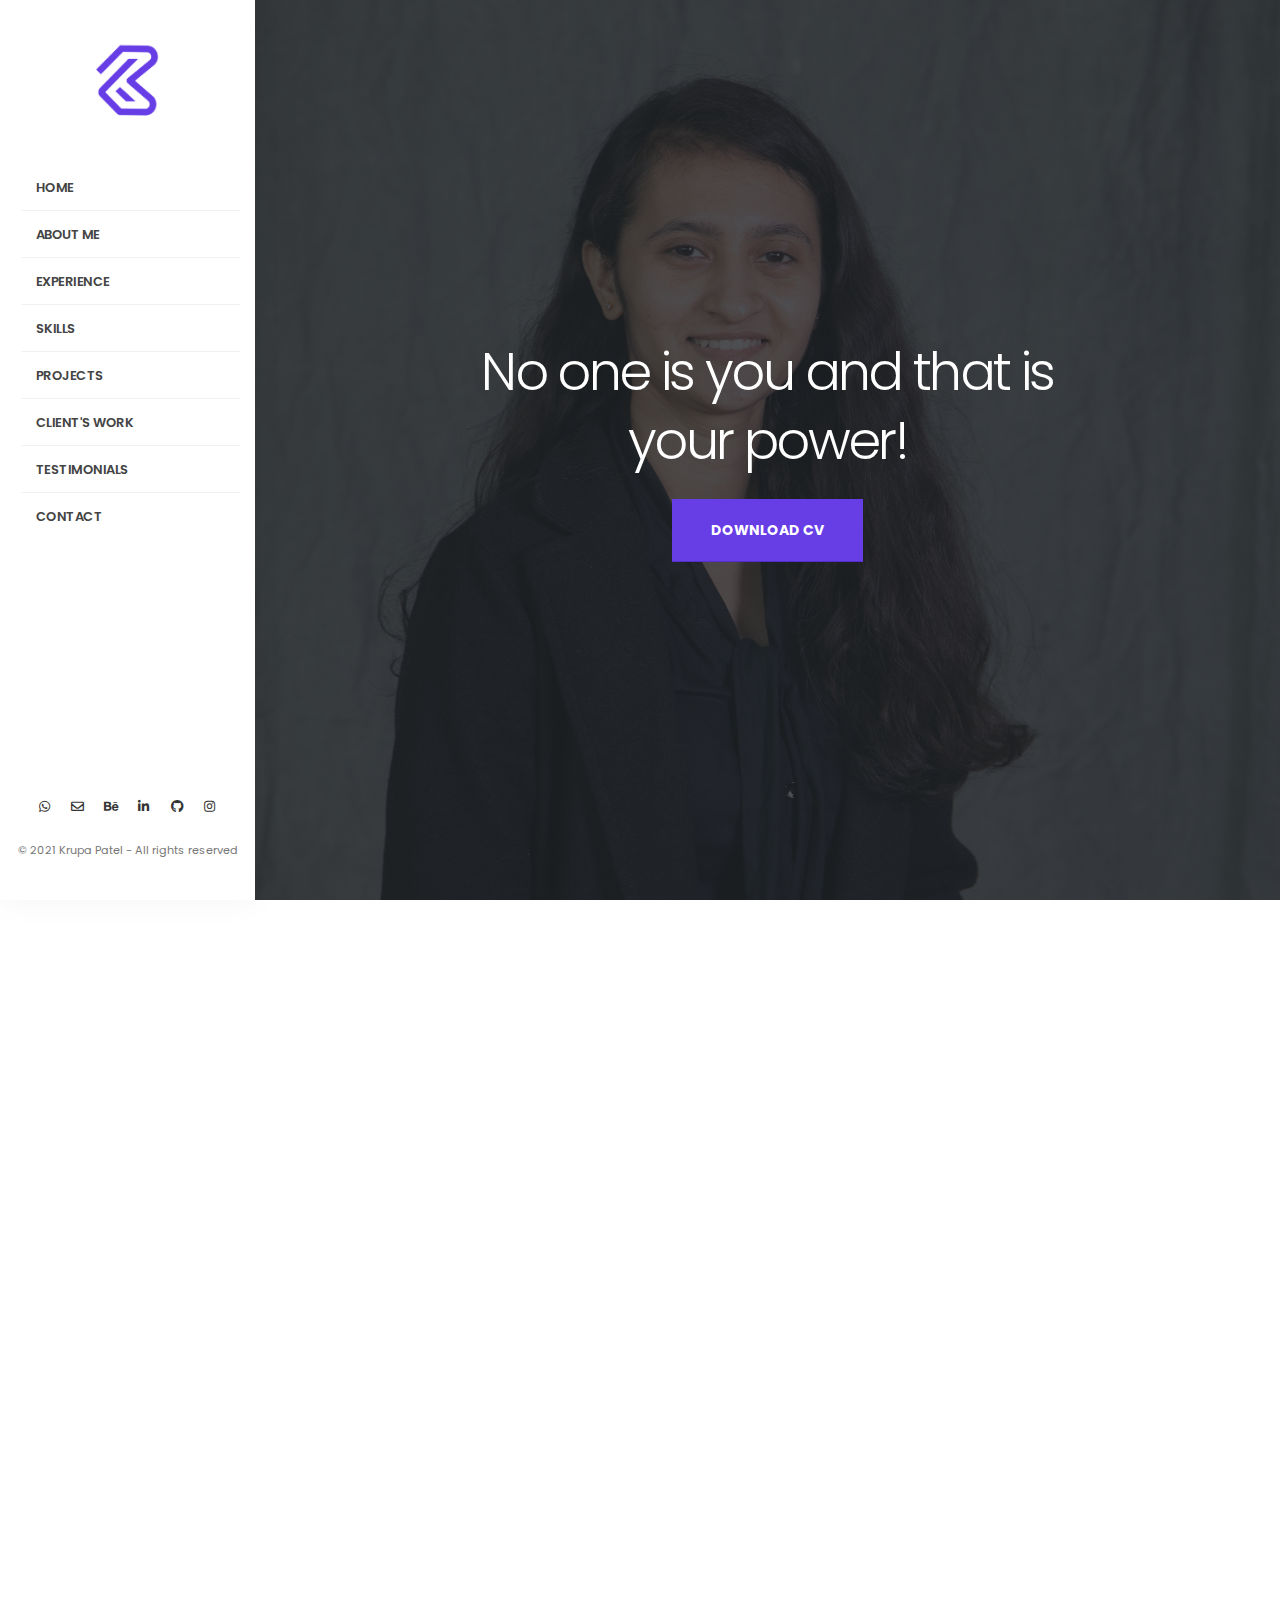
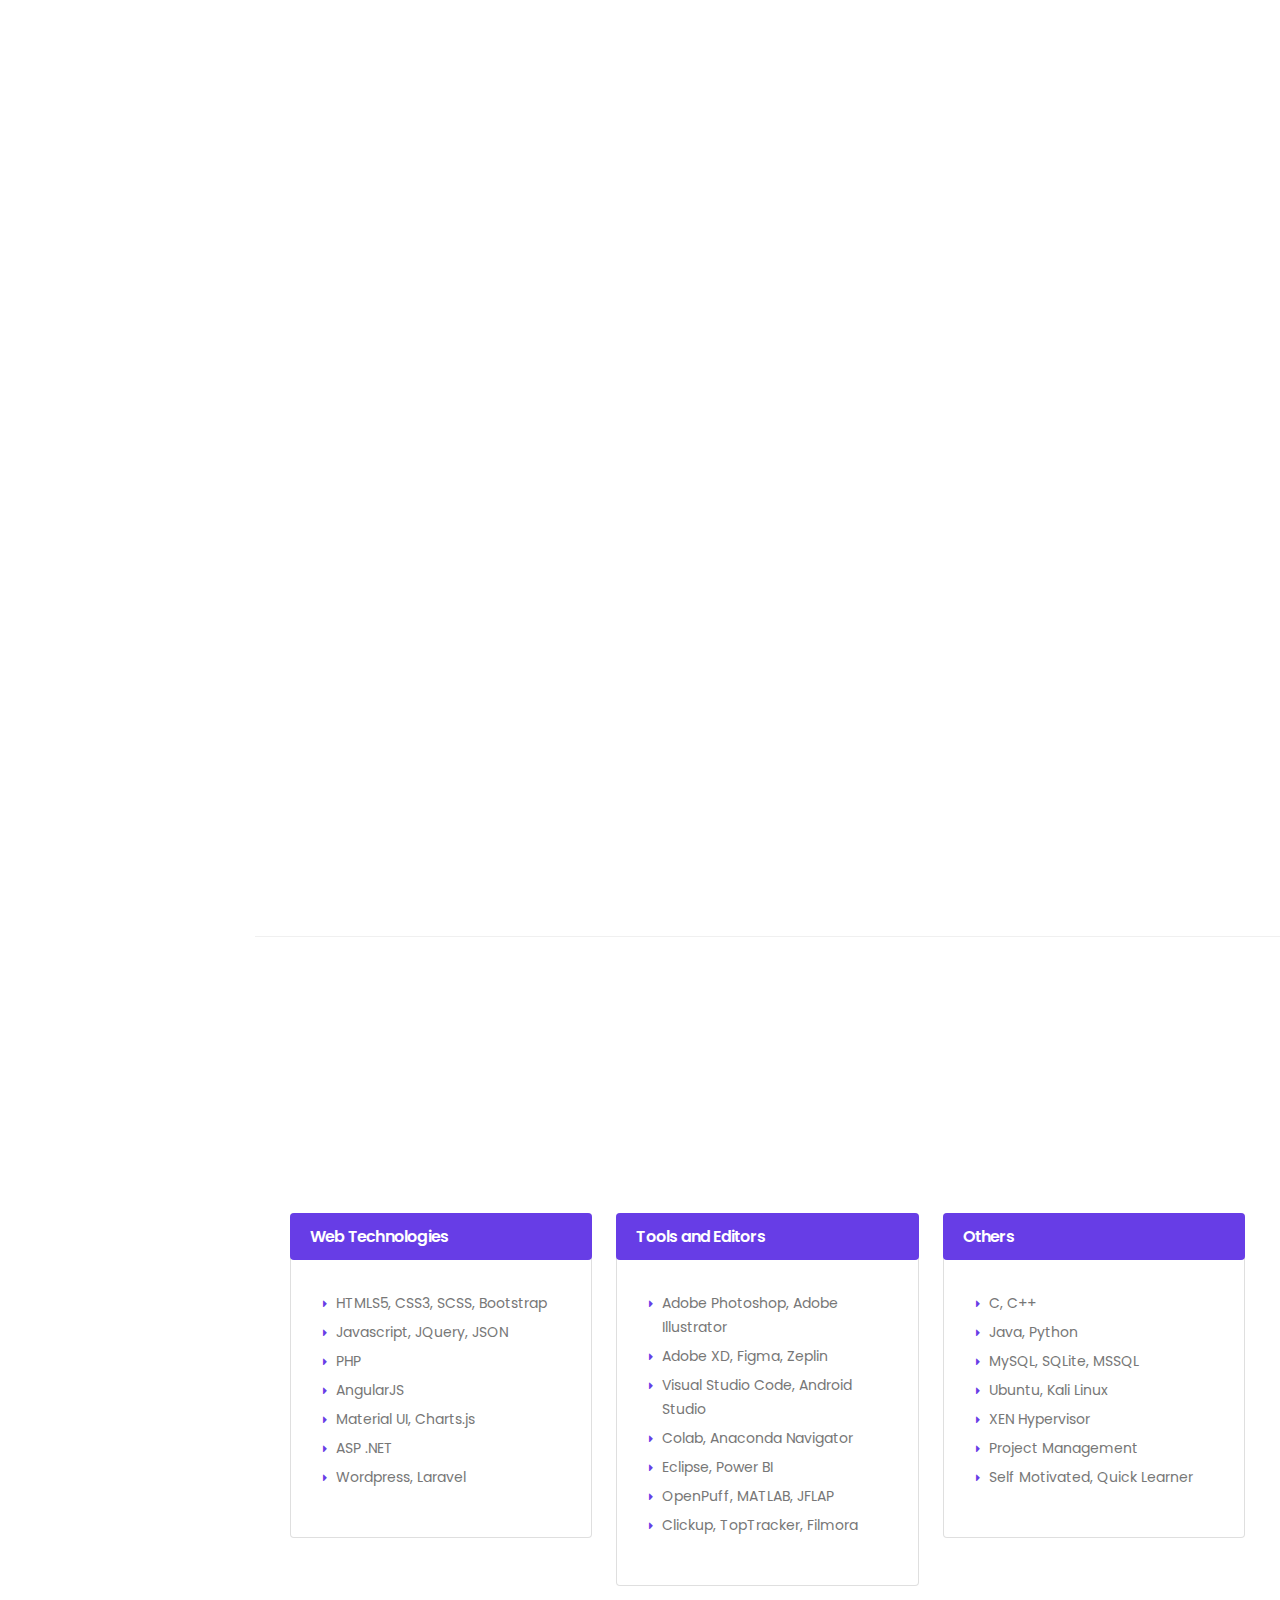
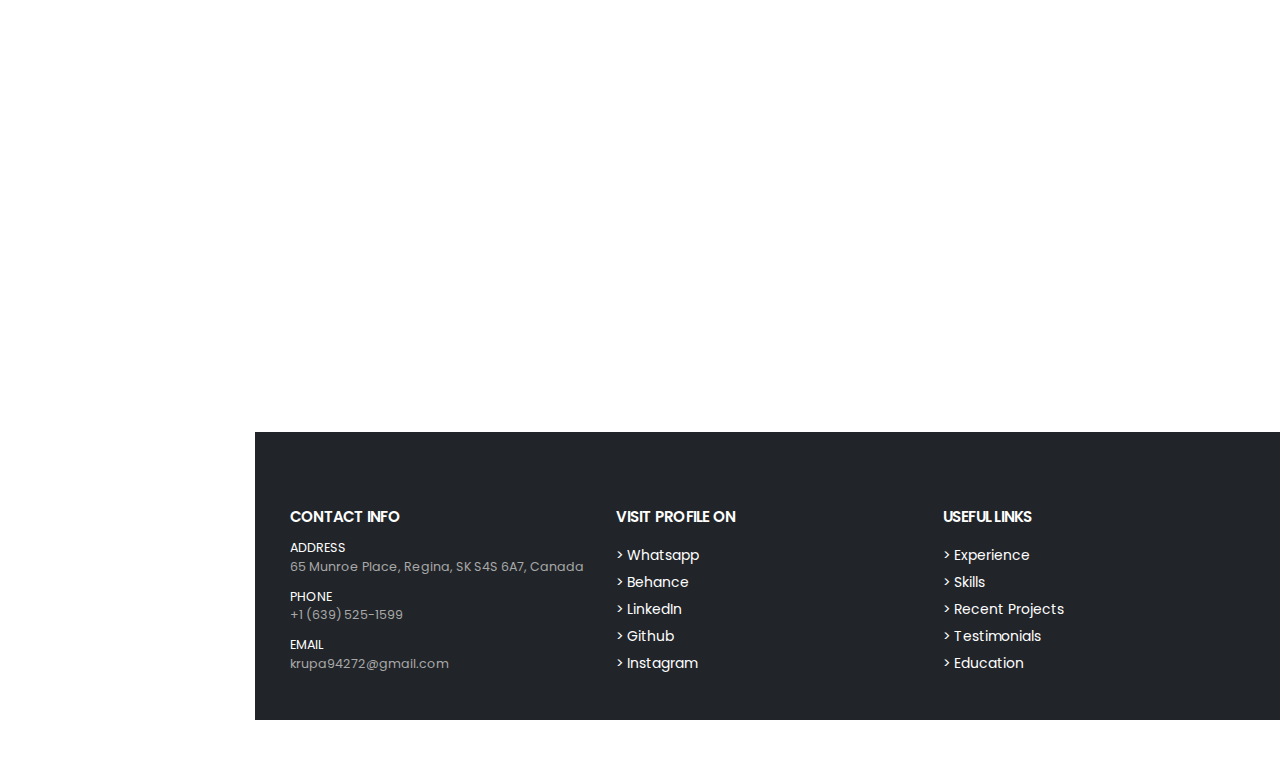
==== index.html @ 87f5aeab "Added files" ====
<!DOCTYPE html>
<html class="side-header side-header-disable-offcanvas" data-style-switcher-options="{'changeLogo': false, 'colorPrimary': '#62AC6E', 'colorSecondary': '#e36159', 'colorTertiary': '#2baab1', 'colorQuaternary': '#383f48'}">
	
<!-- Mirrored from www.okler.net/previews/porto/9.3.0/index-corporate-12.html by HTTrack Website Copier/3.x [XR&CO'2014], Sat, 25 Dec 2021 21:06:50 GMT -->
<head>
		
		<!-- Basic -->
		<meta charset="utf-8">
		<meta http-equiv="X-UA-Compatible" content="IE=edge">	

		<title>Krupa Patel</title>	

		<meta name="keywords" content="Krupa Patel" />
		<meta name="description" content="Krupa Patel's personal portfolio">
		<meta name="author" content="Krupa Patel">

		<!-- Favicon -->
		<link rel="shortcut icon" href="img/Logo.png" type="image/x-icon" />
		<link rel="apple-touch-icon" href="img/Logo.png">

		<!-- Mobile Metas -->
		<meta name="viewport" content="width=device-width, initial-scale=1, minimum-scale=1.0, shrink-to-fit=no">

		<!-- Web Fonts  -->		<link id="googleFonts" href="https://fonts.googleapis.com/css?family=Poppins:300,400,500,600,700,800%7CShadows+Into+Light%7CPlayfair+Display:400&amp;display=swap" rel="stylesheet" type="text/css">
		<!-- Vendor CSS -->		<link rel="stylesheet" href="vendor/bootstrap/css/bootstrap.min.css">		<link rel="stylesheet" href="vendor/fontawesome-free/css/all.min.css">		<link rel="stylesheet" href="vendor/animate/animate.compat.css">		<link rel="stylesheet" href="vendor/simple-line-icons/css/simple-line-icons.min.css">		<link rel="stylesheet" href="vendor/owl.carousel/assets/owl.carousel.min.css">		<link rel="stylesheet" href="vendor/owl.carousel/assets/owl.theme.default.min.css">		<link rel="stylesheet" href="vendor/magnific-popup/magnific-popup.min.css">

		<!-- Theme CSS -->
		<link rel="stylesheet" href="css/theme.css">
		<link rel="stylesheet" href="css/theme-elements.css">
		<link rel="stylesheet" href="css/theme-blog.css">
		<link rel="stylesheet" href="css/theme-shop.css">

		<!-- Skin CSS -->		<link id="skinCSS" rel="stylesheet" href="css/skins/skin-corporate-12.css">

		<!-- Theme Custom CSS -->
		<link rel="stylesheet" href="css/custom.css">

		<!-- Global site tag (gtag.js) - Google Analytics -->
		<script async src="https://www.googletagmanager.com/gtag/js?id=G-SEP1T05Z5V"></script>
		<script>
		  window.dataLayer = window.dataLayer || [];
		  function gtag(){dataLayer.push(arguments);}
		  gtag('js', new Date());

		  gtag('config', 'G-SEP1T05Z5V');
		</script>

	</head>
	<body data-plugin-page-transition>
		<div class="body">
			<header id="header" class="side-header d-flex">
				<div class="header-body">
					<div class="header-container container d-flex h-100">
						<div class="header-column flex-row flex-lg-column justify-content-center h-100">
							<div class="header-row flex-row justify-content-start justify-content-lg-center">
								<div class="header-logo">
									<a href="index.html">
										<img alt="Krupa Patel" width="100" height="auto" src="img/Logo.png">
									</a>
								</div>
							</div>
							<div class="header-row header-row-side-header flex-row h-100 pb-lg-5">
								<div class="side-header-scrollable scrollable colored-slider" data-plugin-scrollable>
									<div class="scrollable-content">
										<div class="header-nav header-nav-links header-nav-links-side-header header-nav-links-vertical header-nav-links-vertical-expand header-nav-click-to-open align-self-start">
											<div class="header-nav-main header-nav-main-square header-nav-main-dropdown-no-borders header-nav-main-effect-4 header-nav-main-sub-effect-1">
												<nav class="collapse">
													<ul class="nav nav-pills" id="mainNav">
														<li class="dropdown">
															<a class="" href="index.html">Home</a>												
														</li>
														<li class="dropdown">
															<a class="" href="#about">About Me</a>												
														</li>
														<li class="dropdown dropdown-mega">
															<a class="" href="#exp">Experience</a>
														</li>
														<li class="dropdown dropdown-mega">
															<a class="" href="#skill">Skills</a>
														</li>
														<li class="dropdown dropdown-mega">
															<a class="" href="work.html">Projects</a>
														</li>
														<li class="dropdown dropdown-mega">
															<a class="" href="work.html">Client's Work</a>
														</li>
														<li class="dropdown dropdown-mega">
															<a class="" href="#review">Testimonials</a>
														</li>
														<li class="dropdown dropdown-mega">
															<a class="" href="#contact">Contact</a>
														</li>					
													</ul>
												</nav>
											</div>
										</div>
									</div>
								</div>
							</div>
							<div class="header-row justify-content-end pb-lg-3">
								<ul class="social-icons d-none d-sm-block social-icons-clean d-sm-0">
									<li class="social-icons-whatsapp"><a href="https://api.whatsapp.com/send?phone=16395251599&text=Hi%20Krupa!" target="_blank" title="Whatsapp"><i class="fab fa-whatsapp"></i></a></li>
									<li class="social-icons-email"><a href="mailto:krupa94272@gmail.com" target="_blank" title="Email"><i class="far fa-envelope"></i></a></li>
									<li class="social-icons-behance"><a href="https://www.behance.net/krupapatel99" target="_blank" title="Behance"><i class="fab fa-behance"></i></a></li>
									<li class="social-icons-linkedin"><a href="https://www.linkedin.com/in/krupa-patel-wd/" target="_blank" title="Linkedin"><i class="fab fa-linkedin-in"></i></a></li>
									<li class="social-icons-behance"><a href="https://github.com/krupa15" target="_blank" title="Github"><i class="fab fa-github"></i></a></li>
									<li class="social-icons-instagram"><a href="https://www.instagram.com/quiddity_graphics/" target="_blank" title="Instagram"><i class="fab fa-instagram"></i></a></li>
								</ul>
								<p class="d-none d-lg-block text-1 pt-3">© 2021 Krupa Patel - All rights reserved</p>
								<button class="btn header-btn-collapse-nav" data-bs-toggle="collapse" data-bs-target=".header-nav-main nav">
									<i class="fas fa-bars"></i>
								</button>
							</div>
						</div>
					</div>
				</div>
			</header>

			<div role="main" class="main">
				<div class="dots-light nav-style-1 nav-inside nav-inside-plus nav-light nav-md nav-font-size-md show-nav-hover mb-0" style="height: 100vh;">
					<div class="owl-stage-outer">
						<div class="owl-stage">
						
							<!-- Carousel Slide 1 -->
							<div class="position-relative overlay overlay-show overlay-op-8" style="background-image: url(img/personal.JPG); background-size: cover; background-position: center; height: 100vh;">
								<div class="container position-relative z-index-3 h-100">
									<div class="row justify-content-center align-items-center h-100">
										<div class="col-lg-8 text-center">
											<div class="d-flex flex-column align-items-center justify-content-center h-100">
												<h2 class="text-color-light text-10 text-md-12-13 line-height-1 line-height-sm-3 mb-2" data-appear-animation="blurIn" data-appear-animation-delay="500" data-plugin-options="{'minWindowWidth': 0}">No one is you and that is your power!</h2>
												<a href="pdf/Krupa Patel.pdf" class="btn btn-primary btn-modern font-weight-bold text-3 rounded-0 btn-py-3 btn-px-5 mt-3 appear-animation" data-appear-animation="fadeInUpShorter" data-appear-animation-delay="2300" data-plugin-options="{'minWindowWidth': 0}" download>Download CV</a>
											</div>
										</div>
									</div>
								</div>
							</div>
						</div>
					</div>
				</div>

				<div class="container" id="exp">
					<div class="row justify-content-center pt-5">
						<div class="col-lg-8 text-center appear-animation" data-appear-animation="fadeInUpShorter" data-appear-animation-delay="100">
							<h2 class="font-weight-bold mb-3">Stepped out from my comfort zone!</h2>
							<p class="lead">Just like footprints in the sand, each step signifies the journey taken. My first step was an internship and industrial training which gave me a good insight in to how the industry works already.</p>
						</div>
					</div>
					<div class="row mb-5">
						<div class="col-md-12 col-lg-12 mb-4 appear-animation" data-appear-animation="fadeInUpShorter" data-appear-animation-delay="600">
							<div class="card card-border card-border-top bg-color-light">
								<div class="card-body">
									<h4 style="margin: 0px;">Enterprise Network Engineer Co-op (Sep 2022 - Dec 2022)</h4>
									<h4 class="card-title text-4 font-weight-bold">SaskEnergy & TransGas Inc. - Regina, SK, Canada</h4>
									<ul class="list list-icons list-icons-sm">
										<li><i class="fas fa-caret-right"></i> Worked with an experienced team and get to know about how crown corporations work together</li>
										<li><i class="fas fa-caret-right"></i> Configured and programmed 4G LTE radios, got basic knowledge about other types of equipment that are used on the field for secure and seamless gas transmission</li>
										<li><i class="fas fa-caret-right"></i> Learned the importance of topologies and security features in the real-time network</li>
										<li><i class="fas fa-caret-right"></i> Solved an inventory problem by implementing a management system instead of manual records in an Excel file </li>
										<li><i class="fas fa-caret-right"></i> Used data interpretation techniques to solve the problem of what to do after failure instead of going to on the field and checking it manually to save time and cost</li>
										<li><i class="fas fa-caret-right"></i> Fetched and analyzed the real-time readings of the radios like IP address, temperature, volt, and other important parameters to detect the failure in line</li>
										<li><i class="fas fa-caret-right"></i> Made a dynamic Excel file to make it easier for the on-field people who don't know high-tech software</li>
										<li><i class="fas fa-caret-right"></i> Reported IP addresses that are no longer in use for security purposes</li>
										<li><i class="fas fa-caret-right"></i> Designed a logo for an Enterprise network team</li>
									</ul>
								</div>
							</div>
						</div>
						<div class="col-md-12 col-lg-12 mb-4 appear-animation" data-appear-animation="fadeInUpShorter" data-appear-animation-delay="600">
							<div class="card card-border card-border-top bg-color-light">
								<div class="card-body">
									<h4 style="margin: 0px;">Project Manager | Web Developer (Jun 2018 - Apr 2021)</h4>
									<h4 class="card-title text-4 font-weight-bold">Volvere Vibe - Gujarat, India</h4>
									<ul class="list list-icons list-icons-sm">
										<li><i class="fas fa-caret-right"></i> Developed an E-commerce website to purchase or rent cameras, lenses, and other accessories related to it using the MVC structure</li>
										<li><i class="fas fa-caret-right"></i> Used validation controls and extensively used database validations</li>
										<li><i class="fas fa-caret-right"></i> Designed and developed various websites and applications based on UI/UX to create a secure and seamless user experience. Used CI/CD method for some projects</li>
										<li><i class="fas fa-caret-right"></i> Implemented and maintained applications with waterfall methodologies</li>
										<li><i class="fas fa-caret-right"></i> Appointed as a project manager later based on my progress</li>
										<li><i class="fas fa-caret-right"></i> Handled multiple projects parallel with the development</li>
										<li><i class="fas fa-caret-right"></i> Collaborate with developers and designers to meet the expectations of the client</li>
										<li><i class="fas fa-caret-right"></i> Prepared invoices and timelines for the projects and presented them to clients</li>
									</ul>
								</div>
							</div>
						</div>
						<div class="col-md-12 col-lg-12 mb-4 appear-animation" data-appear-animation="fadeInUpShorter" data-appear-animation-delay="600">
							<div class="card card-border card-border-top bg-color-light">
								<div class="card-body">
									<h4 style="margin: 0px;">Software Developer (Jan 2020 - May 2020)</h4>
									<h4 class="card-title text-4 font-weight-bold">(n)Code Solutions - GNFC, Gujarat, India</h4>
									<ul class="list list-icons list-icons-sm">
										<li><i class="fas fa-caret-right"></i> Worked with HR, senior developers, and the managing head to make the onboard process online</li>
										<li><i class="fas fa-caret-right"></i> The company has 21 forms to complete the full onboarding process of an employee</li>
										<li><i class="fas fa-caret-right"></i> Reduced paperwork, repeated tasks, and manual checking of each and every form
										<li><i class="fas fa-caret-right"></i> Worked closely with HR for requirement gathering and to chop it down into features and functionalities of web application</li>
										<li><i class="fas fa-caret-right"></i> Based on that, designed the whole front-end, developed CRUD operations, and handled the back-end in SQL</li>
										<li><i class="fas fa-caret-right"></i> Used nested validation and implemented regular expressions when needed</li>
										<li><i class="fas fa-caret-right"></i> Generated replica of all the forms using HTML and .NET which can be downloaded with a single click</li>
									</ul>
								</div>
							</div>
						</div>
					</div>
					<div class="row justify-content-center">
						<div class="col-lg-4 text-center appear-animation" data-appear-animation="fadeInUpShorter" data-appear-animation-delay="100">
							<a href="academic.html" class="btn btn-3d btn-primary mb-2">View Academic Projects</a>
						</div>
					</div>
				</div>

				<hr />

				<div class="container" id="skill">
					<div class="row justify-content-center pt-5">
						<div class="col-lg-8 text-center appear-animation" data-appear-animation="fadeInUpShorter" data-appear-animation-delay="100">
							<h2 class="font-weight-bold mb-3">A key to a vital life is an eagerness to learn and willingness to change</h2>
							<p class="lead">To be successful one must be willing to learn and apply new concepts and not to be afraid of change. That's why I'm always eager to learn new things and here is the result! </p>
						</div>
					</div>
					<div class="row">
						<div class="col-lg-4 mb-4 mb-lg-0">							
							<div class="accordion" id="accordionPrimary">
								<div class="card card-default">
									<div class="card-header bg-color-primary" id="collapsePrimaryHeadingOne">
										<h4 class="card-title m-0">
											<a class="accordion-toggle text-color-light" data-bs-toggle="collapse" data-bs-target="#collapsePrimaryOne" aria-expanded="true" aria-controls="collapsePrimaryOne">
												Web Technologies
											</a>
										</h4>
									</div>
									<div id="collapsePrimaryOne" class="collapse show" aria-labelledby="collapsePrimaryHeadingOne" data-bs-parent="#accordionPrimary">
										<div class="card-body">
											<ul class="list list-icons list-icons-sm">
												<li><i class="fas fa-caret-right"></i> HTMLS5, CSS3, SCSS, Bootstrap</li>
												<li><i class="fas fa-caret-right"></i> Javascript, JQuery, JSON</li>
												<li><i class="fas fa-caret-right"></i> PHP</li>
												<li><i class="fas fa-caret-right"></i> AngularJS</li>
												<li><i class="fas fa-caret-right"></i> Material UI, Charts.js</li>
												<li><i class="fas fa-caret-right"></i> ASP .NET</li>
												<li><i class="fas fa-caret-right"></i> Wordpress, Laravel</li>
											</ul>
										</div>
									</div>
								</div>
							</div>
						</div>
						<div class="col-lg-4 mb-4 mb-lg-0">							
							<div class="accordion" id="accordionPrimary">
								<div class="card card-default">
									<div class="card-header bg-color-primary" id="collapseSecondaryHeadingOne">
										<h4 class="card-title m-0">
											<a class="accordion-toggle text-color-light" data-bs-toggle="collapse" data-bs-target="#collapseSecondaryOne" aria-expanded="true" aria-controls="collapseSecondaryOne">
												Tools and Editors
											</a>
										</h4>
									</div>
									<div id="collapseSecondaryOne" class="collapse show" aria-labelledby="collapseSecondaryHeadingOne" data-bs-parent="#accordionSecondary">
										<div class="card-body">
											<ul class="list list-icons list-icons-sm">
												<li><i class="fas fa-caret-right"></i> Adobe Photoshop, Adobe Illustrator</li>
												<li><i class="fas fa-caret-right"></i> Adobe XD, Figma, Zeplin</li>
												<li><i class="fas fa-caret-right"></i> Visual Studio Code, Android Studio</li>
												<li><i class="fas fa-caret-right"></i> Colab, Anaconda Navigator</li>
												<li><i class="fas fa-caret-right"></i> Eclipse, Power BI</li>
												<li><i class="fas fa-caret-right"></i> OpenPuff, MATLAB, JFLAP</li>
												<li><i class="fas fa-caret-right"></i> Clickup, TopTracker, Filmora</li>
											</ul>
										</div>
									</div>
								</div>
							</div>
						</div>
						<div class="col-lg-4 mb-4 mb-lg-0">							
							<div class="accordion" id="accordionPrimary">
								<div class="card card-default">
									<div class="card-header bg-color-primary" id="collapseTertiaryHeadingOne">
										<h4 class="card-title m-0">
											<a class="accordion-toggle text-color-light" data-bs-toggle="collapse" data-bs-target="#collapseTertiaryOne" aria-expanded="true" aria-controls="collapseTertiaryOne">
												Others
											</a>
										</h4>
									</div>
									<div id="collapseTertiaryOne" class="collapse show" aria-labelledby="collapseTertiaryHeadingOne" data-bs-parent="#accordionTertiary">
										<div class="card-body">
											<ul class="list list-icons list-icons-sm">
												<li><i class="fas fa-caret-right"></i> C, C++</li>
												<li><i class="fas fa-caret-right"></i> Java, Python </li>
												<li><i class="fas fa-caret-right"></i> MySQL, SQLite, MSSQL</li>
												<li><i class="fas fa-caret-right"></i> Ubuntu, Kali Linux</li>
												<li><i class="fas fa-caret-right"></i> XEN Hypervisor</li>
												<li><i class="fas fa-caret-right"></i> Project Management</li>
												<li><i class="fas fa-caret-right"></i> Self Motivated, Quick Learner</li>
											</ul>
										</div>
									</div>
								</div>
							</div>
						</div>
					</div>
				</div>
				<br>
				<hr>

				<div class="container" id="edu">
					<div class="row">
						<div class="col">
							<div class="row justify-content-center pt-5">
								<div class="col-lg-8 text-center appear-animation" data-appear-animation="fadeInUpShorter" data-appear-animation-delay="100">
									<h2 class="font-weight-bold mb-3">Education always plays a vital role in a better future for human</h2>
									<p class="lead">It is about empowerment, about cultivating a human being to the highest possible potential - a tool for fulfilling the imensity of being. </p>
								</div>
							</div>
							<div class="process process-vertical py-4">
								<div class="process-step appear-animation" data-appear-animation="fadeInUpShorter" data-appear-animation-delay="200">
									<div class="process-step-circle">
										<strong class="process-step-circle-content">1</strong>
									</div>
									<div class="process-step-content">
										<h2 class="font-weight-bold mb-3">MSc. Computer Science</h2>
										<h4 class="mb-1 text-4 font-weight-bold">University of Regina, Regina, Saskatchewan</h4>
										<h5>May 2021 - Present</h5>
										<h5>Percentage - 87.33/100</h5>
									</div>
								</div>
								<div class="process-step appear-animation" data-appear-animation="fadeInUpShorter" data-appear-animation-delay="400">
									<div class="process-step-circle">
										<strong class="process-step-circle-content">2</strong>
									</div>
									<div class="process-step-content">
										<h2 class="font-weight-bold mb-3">B.Tech - Information Technology</h2>
										<h4 class="mb-1 text-4 font-weight-bold">Charotar University of Science and Technology, Anand, Gujarat</h4>
										<h5>July 2016 - April 2020</h5>
										<h5>GPA - 3.94/4.0</h5>
									</div>
								</div>
							</div>

						</div>
					</div>
				</div>
				
				<hr>

				<div class="container" id="work">
					<div class="row justify-content-center pt-5">
						<div class="col-lg-8 text-center appear-animation" data-appear-animation="fadeInUpShorter" data-appear-animation-delay="100">
							<h2 class="font-weight-bold mb-3">When work is a pleasure, Life is a Joy!</h2>
							<p class="lead">Meeting deadlines was the best thing I've ever experienced while working on this projects. Because challenges secretly have feeling of happiness.</p>
						</div>
					</div>
				</div>

				<div class="image-gallery sort-destination full-width mb-0">
					<div class="isotope-item">
						<div class="image-gallery-item mb-0 appear-animation" data-appear-animation="fadeIn" data-appear-animation-delay="400">
							<a href="https://www.behance.net/gallery/123542819/Sanj-Ki-Sakhi" target="_blank">
								<span class="thumb-info thumb-info-centered-info thumb-info-no-borders">
									<span class="thumb-info-wrapper">
										<img src="img/Work/sanj.jpg" class="img-fluid" alt="">
										<span class="thumb-info-title">
											<span class="thumb-info-inner">Sanj Ki Sakhi</span>
											<span class="thumb-info-type">View Logo</span>
										</span>
									</span>
								</span>
							</a>
						</div>
					</div>
					<div class="isotope-item">
						<div class="image-gallery-item mb-0 appear-animation" data-appear-animation="fadeIn" data-appear-animation-delay="200">
							<a href="http://rudrahospital.epizy.com/" target="_blank">
								<span class="thumb-info thumb-info-centered-info thumb-info-no-borders">
									<span class="thumb-info-wrapper">
										<img src="img/my/rudra.PNG" class="img-fluid" alt="">
										<span class="thumb-info-title">
											<span class="thumb-info-inner">Rudra Hospital</span>
											<span class="thumb-info-type">View Website</span>
										</span>
									</span>
								</span>
							</a>
						</div>
					</div>
					<div class="isotope-item">
						<div class="image-gallery-item mb-0 appear-animation" data-appear-animation="fadeIn">
							<a href="https://www.behance.net/gallery/133853925/WolkNetz-Solution-Logo-of-IT-Company" target="_blank">
								<span class="thumb-info thumb-info-centered-info thumb-info-no-borders">
									<span class="thumb-info-wrapper">
										<img src="img/Work/wolknetz.jpg" class="img-fluid" alt="">
										<span class="thumb-info-title">
											<span class="thumb-info-inner">WolkNetz Solution</span>
											<span class="thumb-info-type">View Logo</span>
										</span>
									</span>
								</span>
							</a>
						</div>
					</div>
					<div class="isotope-item">
						<div class="image-gallery-item mb-0 appear-animation" data-appear-animation="fadeIn" data-appear-animation-delay="200">
							<a href="http://shahgraphics.epizy.com/" target="_blank">
								<span class="thumb-info thumb-info-centered-info thumb-info-no-borders">
									<span class="thumb-info-wrapper">
										<img src="img/my/shah.PNG" class="img-fluid" alt="">
										<span class="thumb-info-title">
											<span class="thumb-info-inner">Shah Graphics</span>
											<span class="thumb-info-type">View Website</span>
										</span>
									</span>
								</span>
							</a>
						</div>
					</div>
					<div class="isotope-item">
						<div class="image-gallery-item mb-0 appear-animation" data-appear-animation="fadeIn" data-appear-animation-delay="400">
							<a href="https://www.instagram.com/quiddity_graphics/" target="_blank">
								<span class="thumb-info thumb-info-centered-info thumb-info-no-borders">
									<span class="thumb-info-wrapper">
										<img src="img/Work/quiddity.jpg" class="img-fluid" alt="">
										<span class="thumb-info-title">
											<span class="thumb-info-inner">Quiddity Graphics</span>
											<span class="thumb-info-type">View Logo</span>
										</span>
									</span>
								</span>
							</a>
						</div>
					</div>
				</div>
				<div class="container-fluid bg-color-dark">
					<div class="row">
						<div class="col text-center p-0">
							<a class="btn btn-dark w-100 text-3 py-4" href="work.html">VIEW MORE...</a>
						</div>
					</div>
				</div>

				<div id="review">
					<section class="section bg-color-grey-scale-1 section-no-border section-center mb-0 appear-animation" data-appear-animation="fadeIn">
						<div class="container">
							<div class="row justify-content-center">
								<div class="col-lg-10 appear-animation" data-appear-animation="fadeIn" data-appear-animation-delay="200">
									<div class="row justify-content-center pt-5">
										<div class="col-lg-8 text-center appear-animation" data-appear-animation="fadeInUpShorter" data-appear-animation-delay="100">
											<h2 class="font-weight-bold mb-3">Word of mouth is very Powerful</h2>
											<p class="lead">If you do build a great experience, customers tell each other about that. And your most unhappy customers are your the greatest source of learning. </p>
										</div>
									</div>
									<div class="owl-carousel owl-theme mt-2 nav-bottom rounded-nav" data-plugin-options="{'items': 1, 'loop': false, 'autoHeight': true}">
										<div>
											<div class="col">
												<div class="testimonial testimonial-style-2 testimonial-with-quotes testimonial-quotes-dark mb-0">
													<blockquote>
														<p class="text-color-dark text-5 line-height-5 mb-0">You're so good at design stuff. You keep it consistent. I could never imagine more than this. In fact, you designed the way it was in my head. And also cost friendly. </p>
													</blockquote>
													<div class="testimonial-author">
														<p><strong class="opacity-9 font-weight-extra-bold text-2">- Krutarth Dave (Biosash Posts)</strong></p>
													</div>
												</div>
											</div>
										</div>
										<div>
											<div class="col">
												<div class="testimonial testimonial-style-2 testimonial-with-quotes testimonial-quotes-dark mb-0">
													<blockquote>
														<p class="text-color-dark text-5 line-height-5 mb-0">I want luxurious look and you used black and gold for it which is perfect. Content and sections planned and added by you is exctly matching to our firm. It's too cheap in cost factor, so increase your rates. LoL :)</p>
													</blockquote>
													<div class="testimonial-author">
														<p><strong class="opacity-9 font-weight-extra-bold text-2">- Samarth Shah (Shah Graphics)</strong></p>
													</div>
												</div>
											</div>
										</div>
										<div>
											<div class="col">
												<div class="testimonial testimonial-style-2 testimonial-with-quotes testimonial-quotes-dark mb-0">
													<blockquote>
														<p class="text-color-dark text-5 line-height-5 mb-0">At first I thought it's too simple. I need some icons to represent my company. But when you give the real-time usage, it looks classic and professional.</p>
													</blockquote>
													<div class="testimonial-author">
														<p><strong class="opacity-9 font-weight-extra-bold text-2">- Sagar Patel (WolkNetz Solution)</strong></p>
													</div>
												</div>
											</div>
										</div>
										<div>
											<div class="col">
												<div class="testimonial testimonial-style-2 testimonial-with-quotes testimonial-quotes-dark mb-0">
													<blockquote>
														<p class="text-color-dark text-5 line-height-5 mb-0">I like the way you placed logo on shopping bag and give a 3D effect. Also I love the way you used mandala art and logo has meaning too as per name.</p>
													</blockquote>
													<div class="testimonial-author">
														<p><strong class="opacity-9 font-weight-extra-bold text-2">- Bijal Barot (Sanj Ki Sakhi)</strong></p>
													</div>
												</div>
											</div>
										</div>
										<div>
											<div class="col">
												<div class="testimonial testimonial-style-2 testimonial-with-quotes testimonial-quotes-dark mb-0">
													<blockquote>
														<p class="text-color-dark text-5 line-height-5 mb-0">Thank you for the logo. You have done a good job. It is exactly as per our expectations. You help us after the payment also. That's so nice of you. Also you gave extra color variants as per our demand.</p>
													</blockquote>
													<div class="testimonial-author">
														<p><strong class="opacity-9 font-weight-extra-bold text-2">- Bhavdutt Bhatt (Bhatt Law Firm)</strong></p>
													</div>
												</div>
											</div>
										</div>
										<div>
											<div class="col">
												<div class="testimonial testimonial-style-2 testimonial-with-quotes testimonial-quotes-dark mb-0">
													<blockquote>
														<p class="text-color-dark text-5 line-height-5 mb-0">I got my website live in just 3 days! The color combinations you used is so good. It is simple but user friendly and you highlighted impoertant news in Gujarati which is great.</p>
													</blockquote>
													<div class="testimonial-author">
														<p><strong class="opacity-9 font-weight-extra-bold text-2">- Hardik Patel (Rudra Hospital)</strong></p>
													</div>
												</div>
											</div>
										</div>
									</div>
								</div>
							</div>
						</div>
					</section>
				</div>

				<section class="parallax section section-text-light section-parallax section-center mt-0" data-plugin-parallax data-plugin-options="{'speed': 1.5, 'parallaxHeight': '200%'}" data-image-src="img/parallax.jpg">
					<div class="container position-relative">
						<div class="row counters counters-text-light">
							<div class="col-sm-6 col-lg-3">
								<div class="counter">
									<i class="fas fa-terminal"></i>
									<strong data-to="15000" data-append="+">0</strong>
									<label>Lines of code</label>
								</div>
							</div>
							<div class="col-sm-6 col-lg-3 mb-4 mb-sm-0">
								<div class="counter">
									<i class="far fa-check-circle"></i>
									<strong data-to="20" data-append="+">0</strong>
									<label>Peojects Completed</label>
								</div>
							</div>
							<div class="col-sm-6 col-lg-3 mb-4 mb-lg-0">
								<div class="counter">
									<i class="fas fa-user"></i>
									<strong data-to="15" data-append="+">0</strong>
									<label>Happy Clients</label>
								</div>
							</div>
							<div class="col-sm-6 col-lg-3 mb-4 mb-lg-0">
								<div class="counter">
									<i class="fas fa-star"></i>
									<strong data-to="4">0</strong>
									<label>Years of Experience</label>
								</div>
							</div>
						</div>
					</div>
				</section>

				<div id="contact">	
				</div>
			</div>
 
			<footer id="footer" class="footer-texts-more-lighten">
				<div class="container">
					<div class="row py-4 my-5">
						<div class="col-md-6 col-lg-4 mb-5 mb-lg-0">
							<h5 class="text-4 text-color-light mb-3">CONTACT INFO</h5>
							<ul class="list list-unstyled">
								<li class="pb-1 mb-2">
									<span class="d-block font-weight-normal line-height-1 text-color-light">ADDRESS</span> 
									65 Munroe Place, Regina, SK S4S 6A7, Canada
								</li>
								<li class="pb-1 mb-2">
									<span class="d-block font-weight-normal line-height-1 text-color-light">PHONE</span>
									<a href="tel:+16395251599">+1 (639) 525-1599</a>
								</li>
								<li class="pb-1 mb-2">
									<span class="d-block font-weight-normal line-height-1 text-color-light">EMAIL</span>
									<a href="mailto:krupa94272@gmail.com"><span class="__cf_email__" data-cfemail="771a161e1b37120f161a071b125914181a">krupa94272@gmail.com</span></a>
								</li>
							</ul>
						</div>
						<div class="col-md-6 col-lg-4 mb-5 mb-md-0">
							<h5 class="text-4 text-color-light mb-3">Visit Profile On</h5>
							<article>
								<a href="https://api.whatsapp.com/send?phone=16395251599&text=Hi%20Krupa!" target="_blank" class="text-color-light text-3-5"> > Whatsapp</a>
							</article>
							<article>
								<a href="https://www.behance.net/krupapatel99" target="_blank" class="text-color-light text-3-5"> > Behance</a>
							</article>
							<article>
								<a href="https://www.linkedin.com/in/krupa-patel-wd/" target="_blank" class="text-color-light text-3-5"> > LinkedIn</a>
							</article>
							<article>
								<a href="https://github.com/krupa15" target="_blank" class="text-color-light text-3-5"> > Github</a>
							</article>
							<article>
								<a href="https://www.instagram.com/quiddity_graphics/" target="_blank" class="text-color-light text-3-5"> > Instagram</a>
							</article>
						</div>
						<div class="col-md-6 col-lg-4">
							<h5 class="text-4 text-color-light mb-3">Useful Links</h5>
							<article>
								<a href="#exp" class="text-color-light text-3-5"> > Experience</a>
							</article>
							<article>
								<a href="#skill" class="text-color-light text-3-5"> > Skills</a>
							</article>
							<article>
								<a href="#work" class="text-color-light text-3-5"> > Recent Projects</a>
							</article>
							<article>
								<a href="#review" class="text-color-light text-3-5"> > Testimonials</a>
							</article>
							<article>
								<a href="#edu" class="text-color-light text-3-5"> > Education</a>
							</article>
						</div>
					</div>
				</div>
			</footer>
		</div>
		

		<!-- Vendor -->		<script src="vendor/jquery/jquery.min.js"></script>		<script src="vendor/jquery.appear/jquery.appear.min.js"></script>		<script src="vendor/jquery.easing/jquery.easing.min.js"></script>		<script src="vendor/jquery.cookie/jquery.cookie.min.js"></script>		<script src="vendor/bootstrap/js/bootstrap.bundle.min.js"></script>		<script src="vendor/jquery.validation/jquery.validate.min.js"></script>		<script src="vendor/jquery.easy-pie-chart/jquery.easypiechart.min.js"></script>		<script src="vendor/jquery.gmap/jquery.gmap.min.js"></script>		<script src="vendor/lazysizes/lazysizes.min.js"></script>		<script src="vendor/isotope/jquery.isotope.min.js"></script>		<script src="vendor/owl.carousel/owl.carousel.min.js"></script>		<script src="vendor/magnific-popup/jquery.magnific-popup.min.js"></script>		<script src="vendor/vide/jquery.vide.min.js"></script>		<script src="vendor/vivus/vivus.min.js"></script>		<script src="vendor/nanoscroller/jquery.nanoscroller.min.js"></script>

		<!-- Theme Base, Components and Settings -->
		<script src="js/theme.js"></script>

		<!-- Theme Initialization Files -->
		<script src="js/theme.init.js"></script>

	<script defer src="https://static.cloudflareinsights.com/beacon.min.js/v652eace1692a40cfa3763df669d7439c1639079717194" integrity="sha512-Gi7xpJR8tSkrpF7aordPZQlW2DLtzUlZcumS8dMQjwDHEnw9I7ZLyiOj/6tZStRBGtGgN6ceN6cMH8z7etPGlw==" data-cf-beacon='{"rayId":"6c35090cbc3f53dd","version":"2021.12.0","r":1,"token":"03fa3b9eb60b49789931c4694c153f9b","si":100}' crossorigin="anonymous"></script>
</body>

</html>
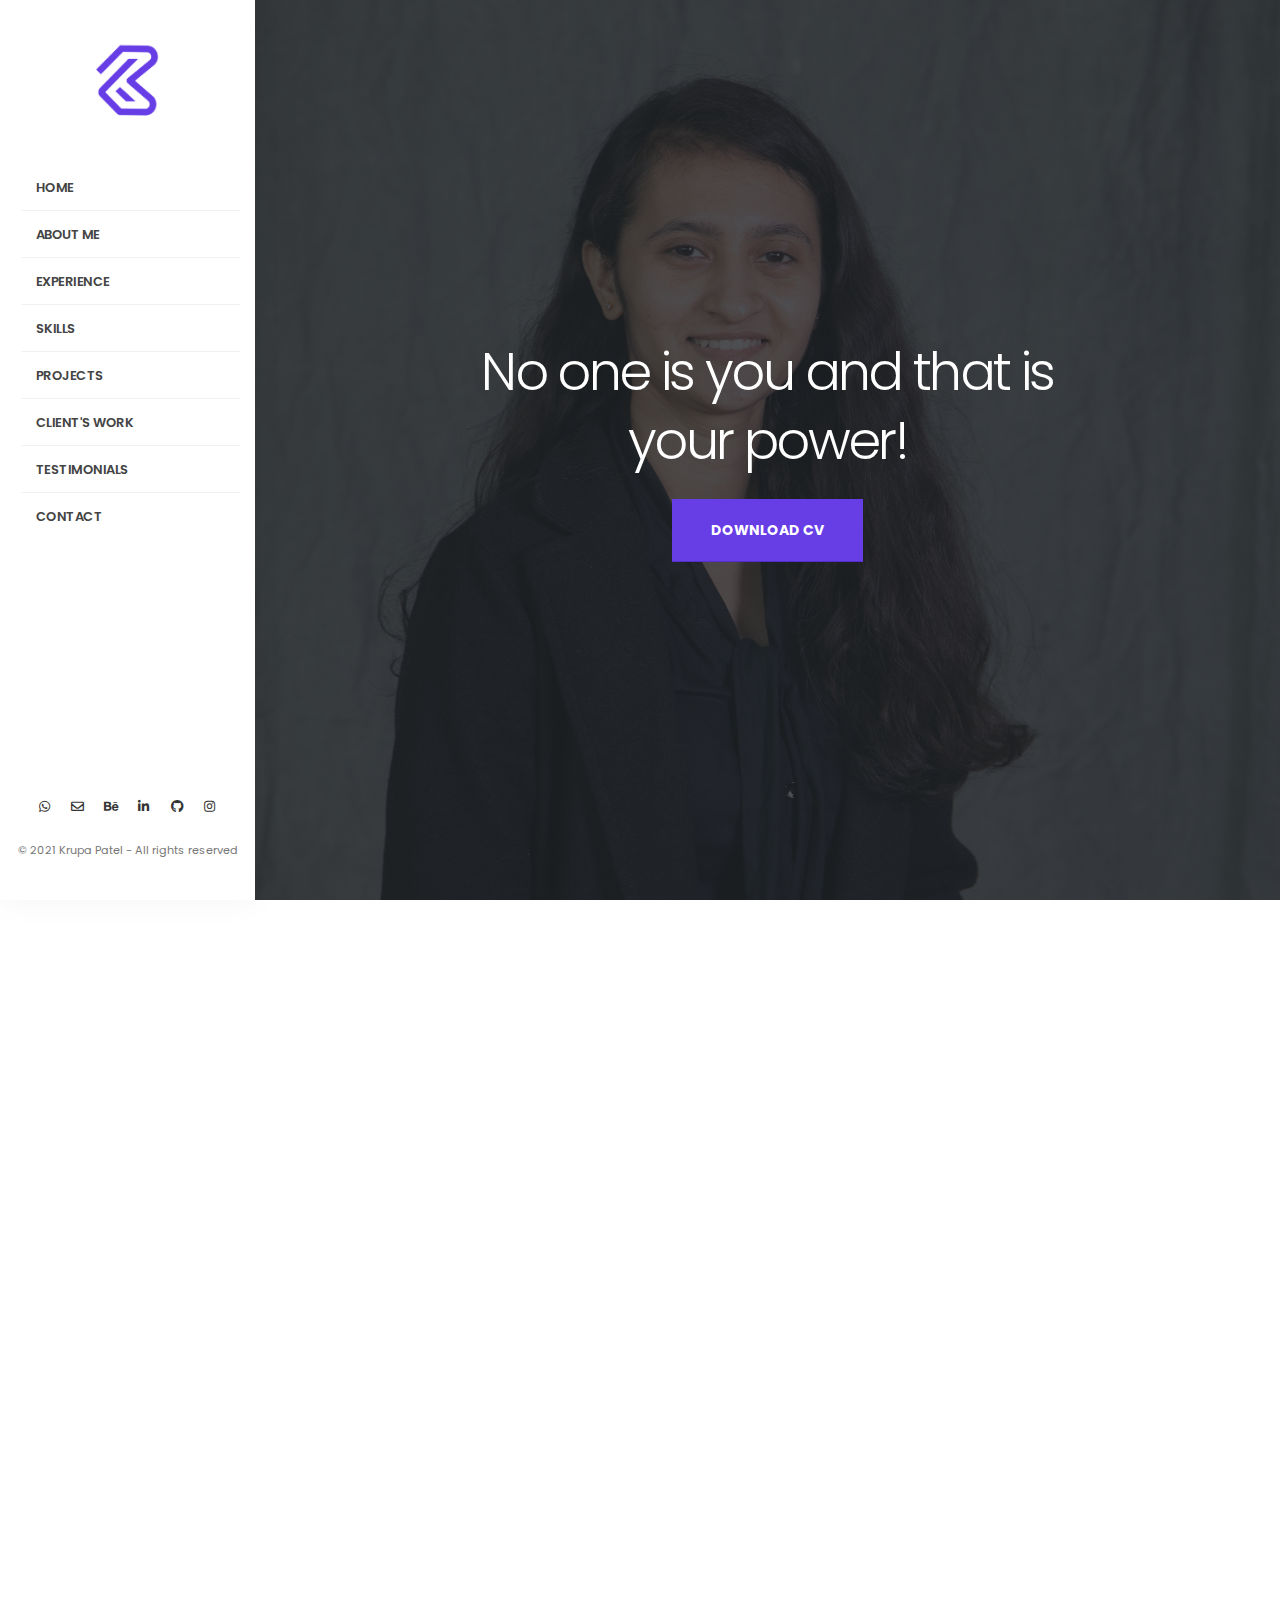
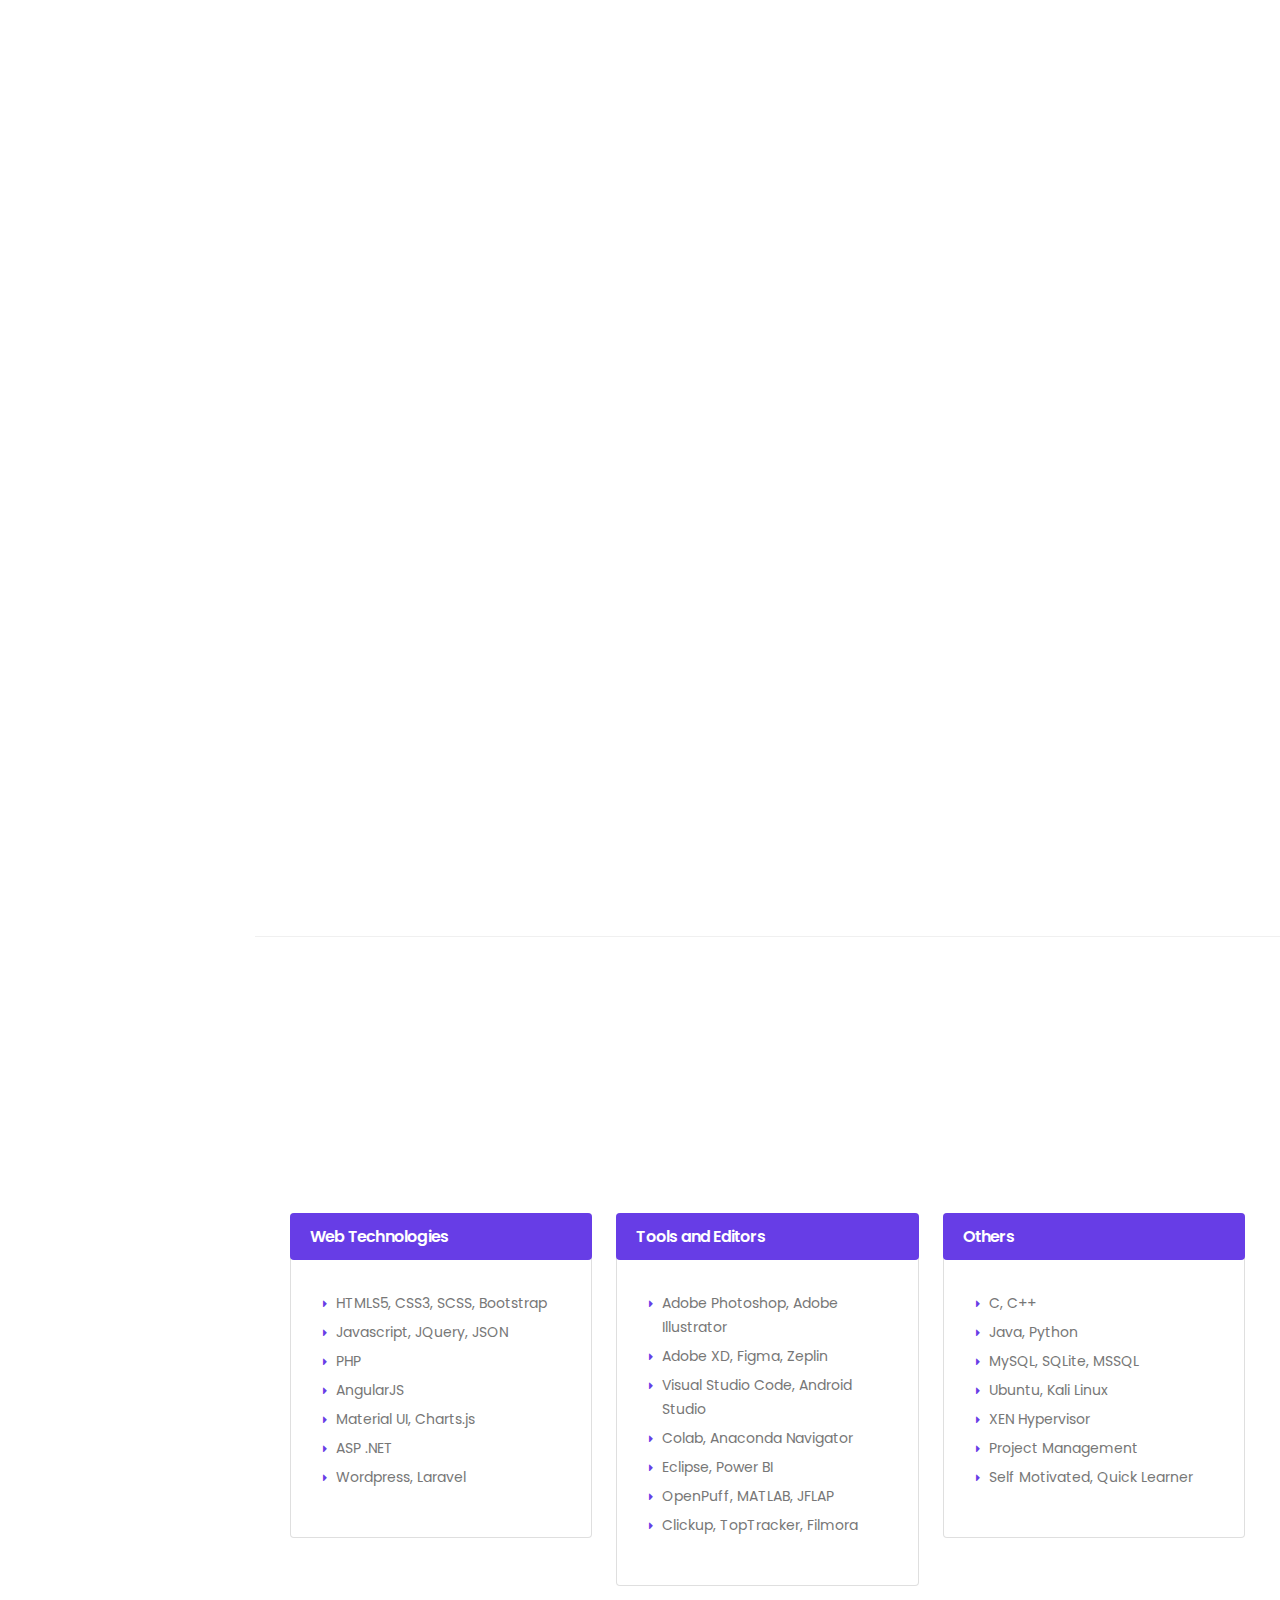
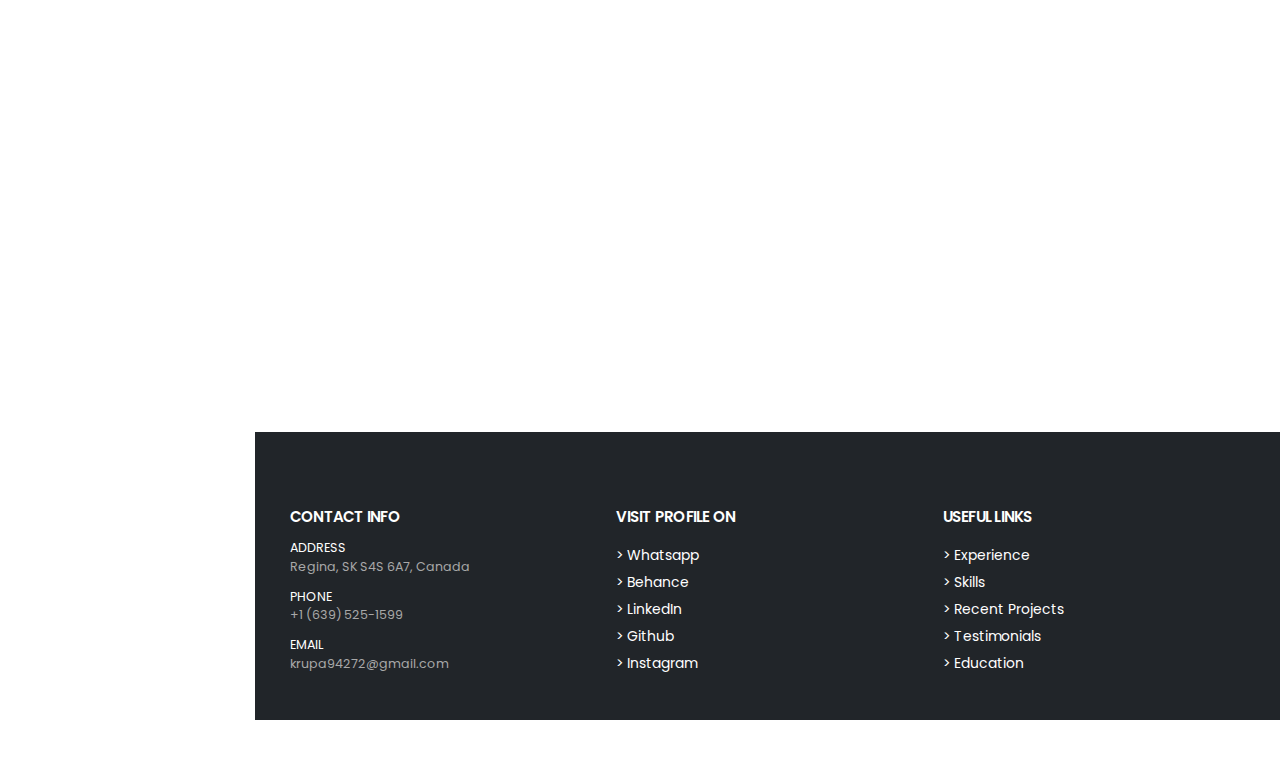
==== commit c08538ee: "Update Projects academic" ====
--- a/index.html
+++ b/index.html
@@ -79,7 +79,7 @@
 															<a class="" href="#skill">Skills</a>
 														</li>
 														<li class="dropdown dropdown-mega">
-															<a class="" href="work.html">Projects</a>
+															<a class="" href="academic.html">Projects</a>
 														</li>
 														<li class="dropdown dropdown-mega">
 															<a class="" href="work.html">Client's Work</a>
@@ -318,8 +318,8 @@
 									<div class="process-step-content">
 										<h2 class="font-weight-bold mb-3">MSc. Computer Science</h2>
 										<h4 class="mb-1 text-4 font-weight-bold">University of Regina, Regina, Saskatchewan</h4>
-										<h5>May 2021 - Present</h5>
-										<h5>Percentage - 87.33/100</h5>
+										<h5>May 2021 - April 2023</h5>
+										<h5>Percentage - 86.8/100</h5>
 									</div>
 								</div>
 								<div class="process-step appear-animation" data-appear-animation="fadeInUpShorter" data-appear-animation-delay="400">
@@ -573,7 +573,7 @@
 							<ul class="list list-unstyled">
 								<li class="pb-1 mb-2">
 									<span class="d-block font-weight-normal line-height-1 text-color-light">ADDRESS</span> 
-									65 Munroe Place, Regina, SK S4S 6A7, Canada
+									Regina, SK S4S 6A7, Canada
 								</li>
 								<li class="pb-1 mb-2">
 									<span class="d-block font-weight-normal line-height-1 text-color-light">PHONE</span>
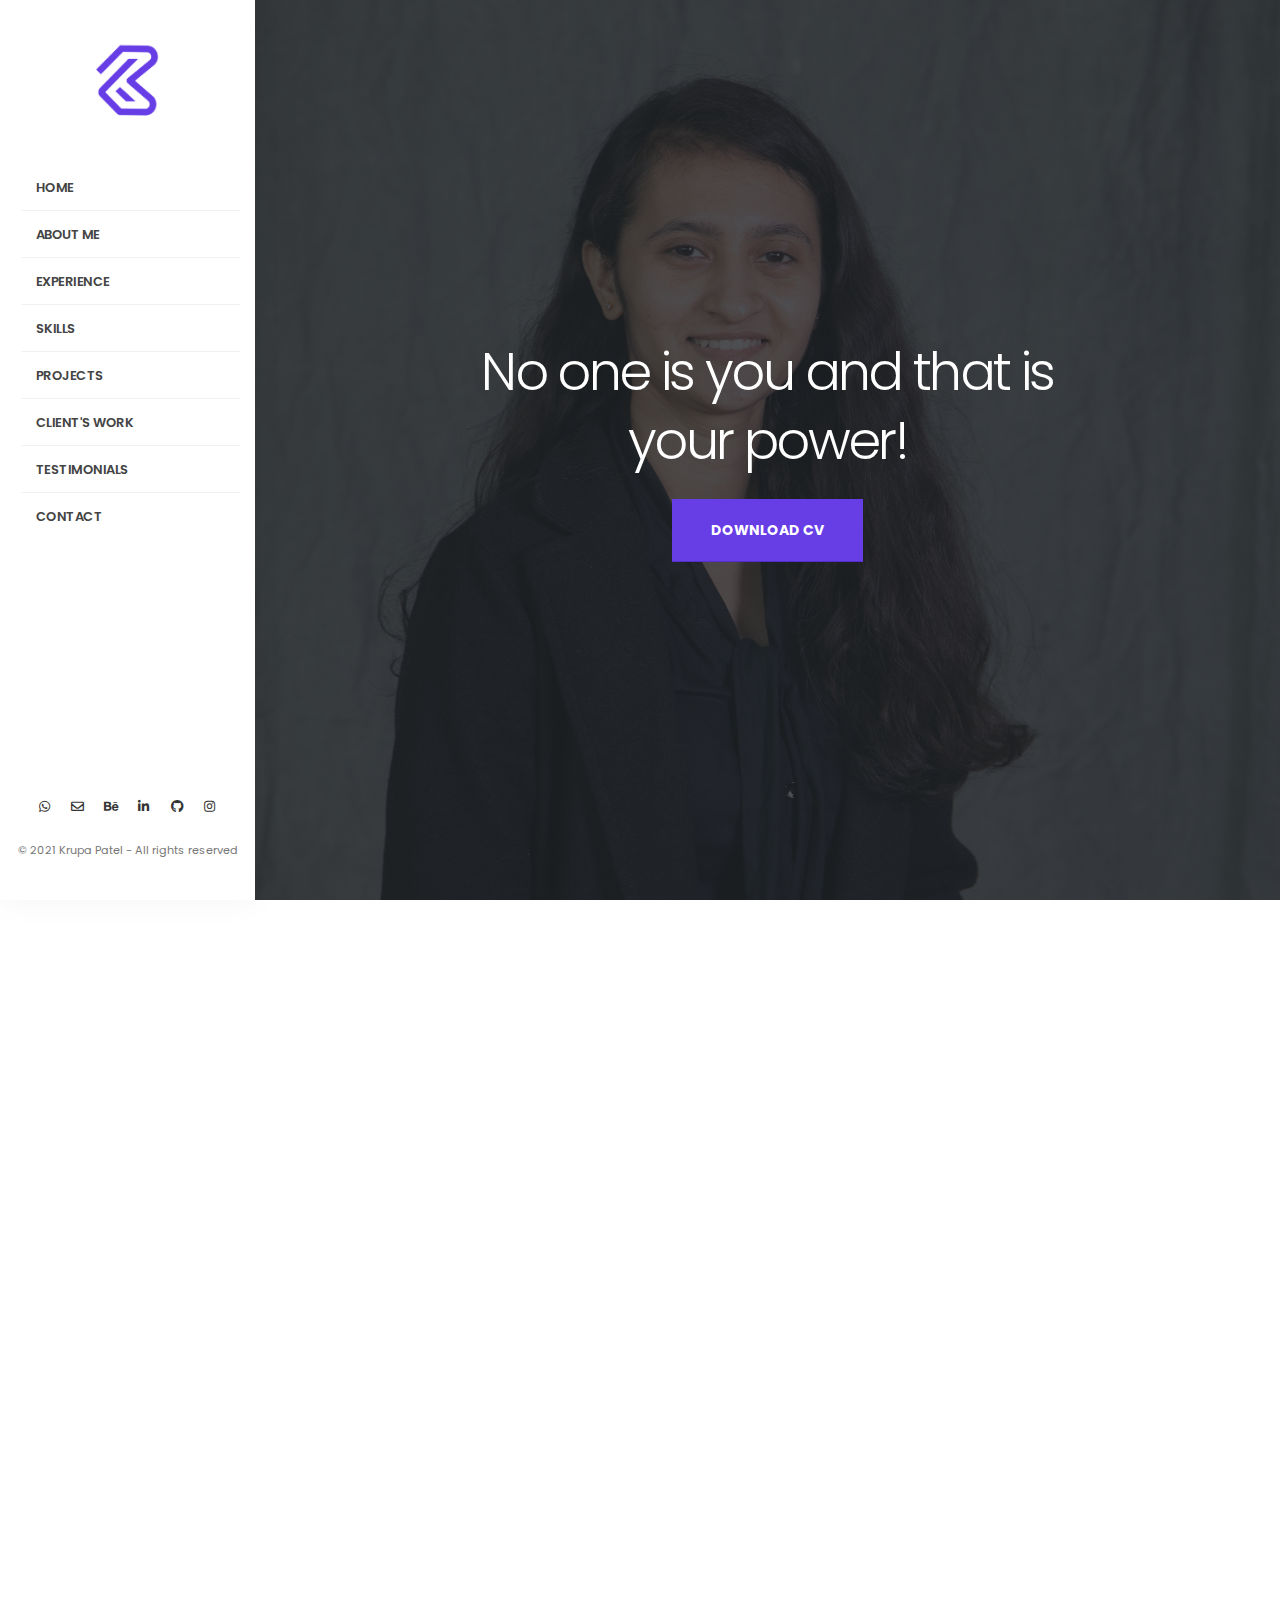
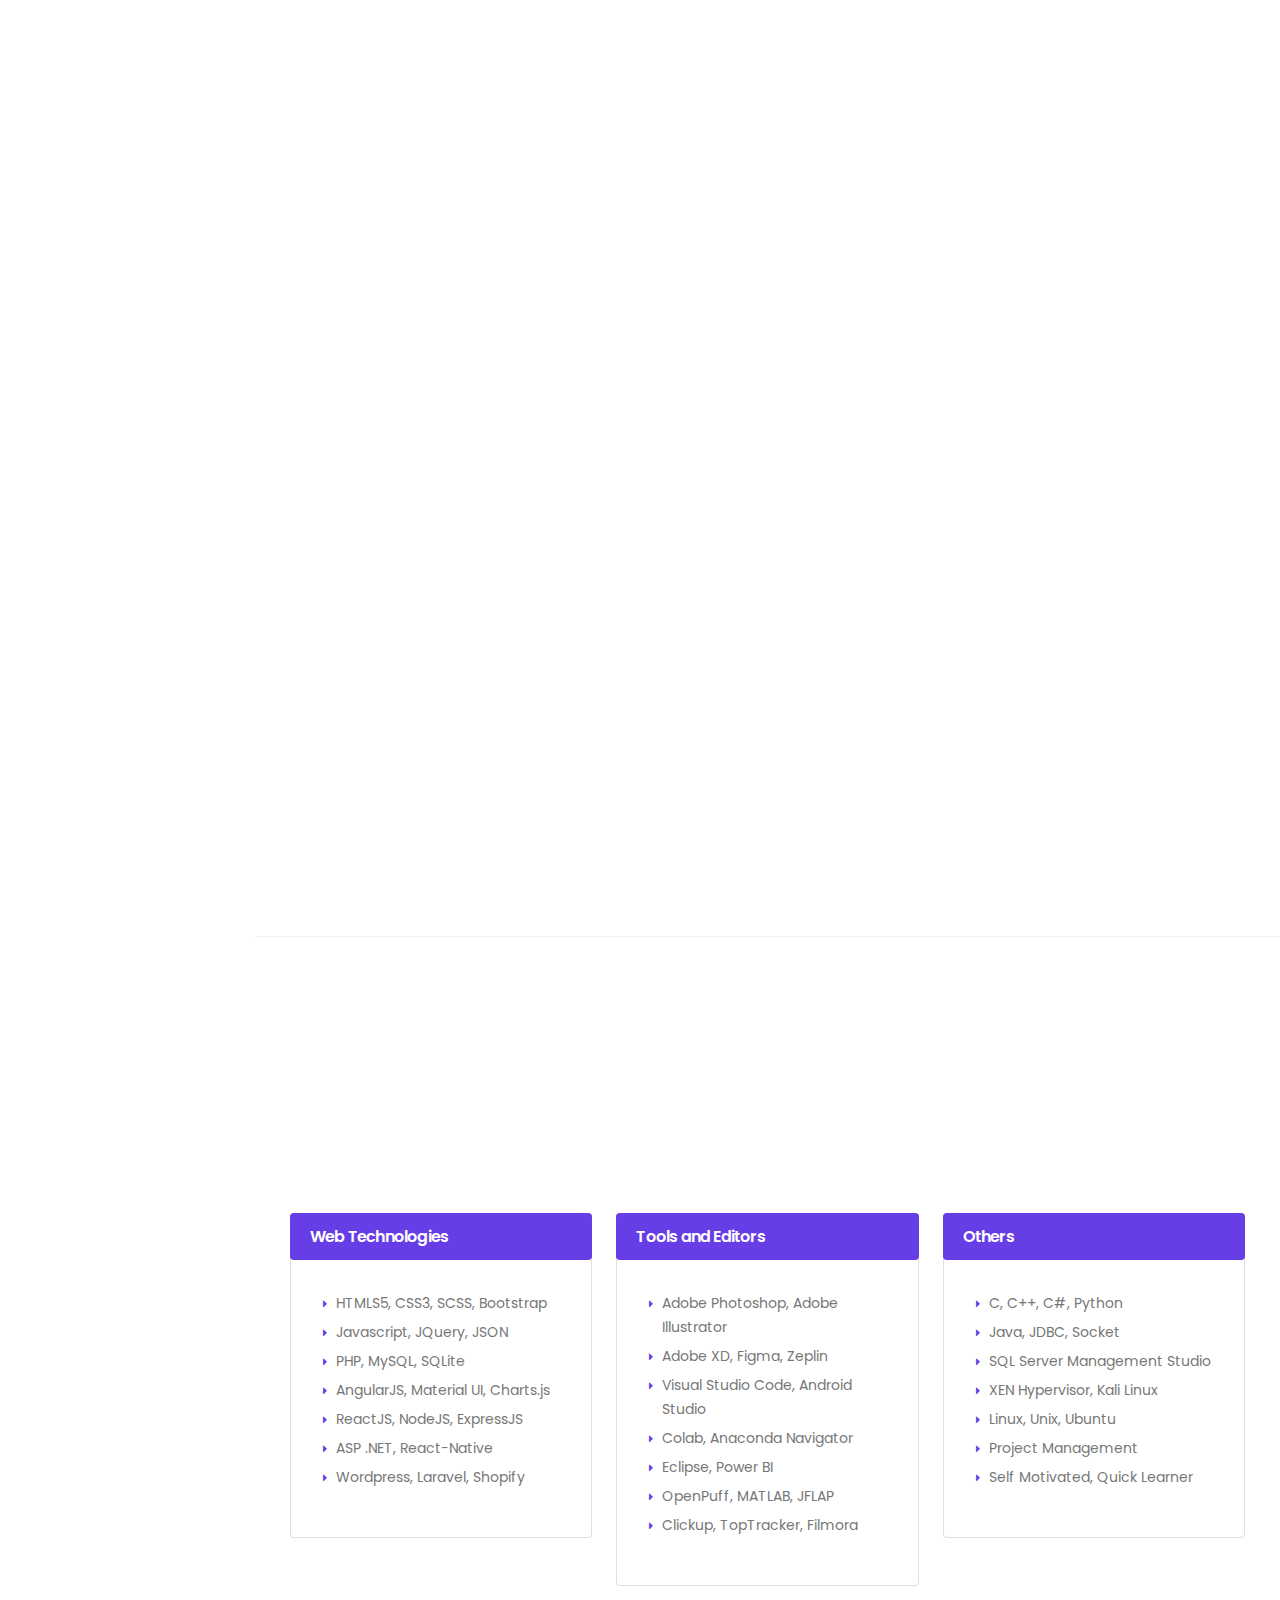
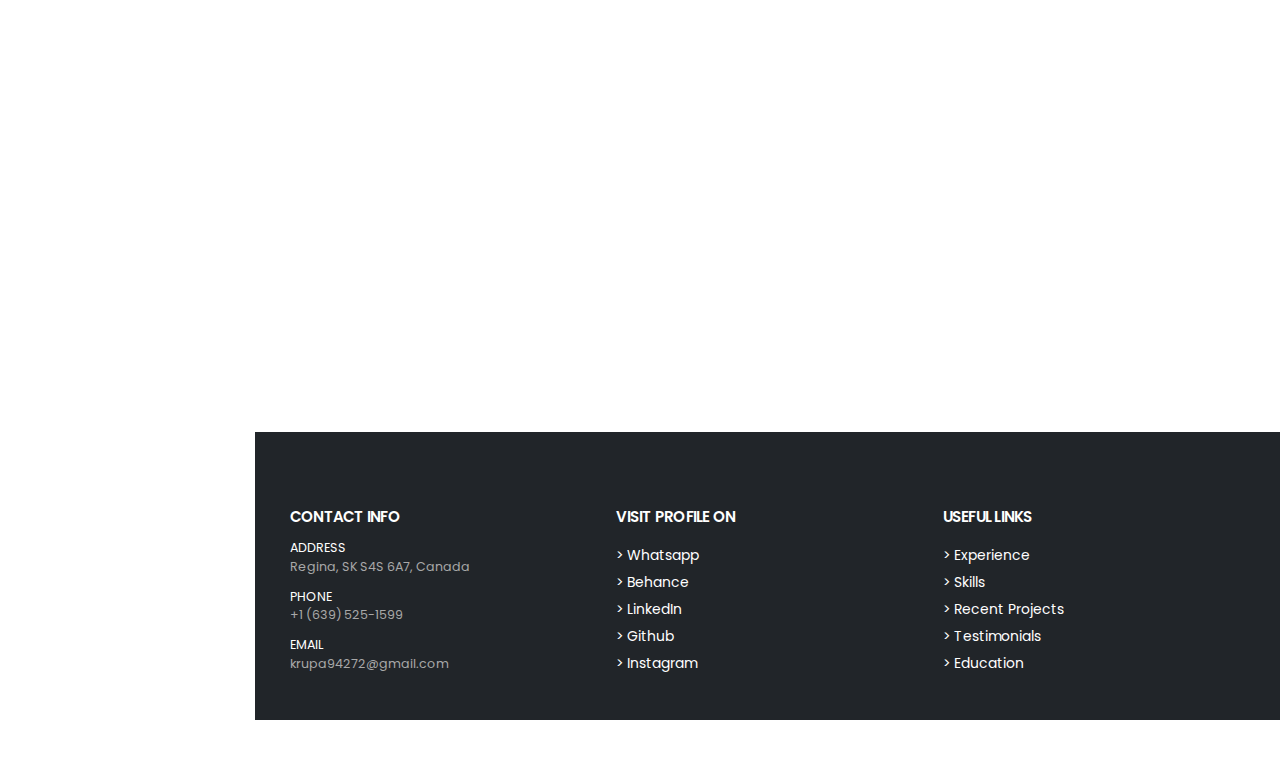
==== commit 2ef61f1a: "Updated Skills" ====
--- a/index.html
+++ b/index.html
@@ -233,11 +233,11 @@
 											<ul class="list list-icons list-icons-sm">
 												<li><i class="fas fa-caret-right"></i> HTMLS5, CSS3, SCSS, Bootstrap</li>
 												<li><i class="fas fa-caret-right"></i> Javascript, JQuery, JSON</li>
-												<li><i class="fas fa-caret-right"></i> PHP</li>
-												<li><i class="fas fa-caret-right"></i> AngularJS</li>
-												<li><i class="fas fa-caret-right"></i> Material UI, Charts.js</li>
-												<li><i class="fas fa-caret-right"></i> ASP .NET</li>
-												<li><i class="fas fa-caret-right"></i> Wordpress, Laravel</li>
+												<li><i class="fas fa-caret-right"></i> PHP, MySQL, SQLite</li>
+												<li><i class="fas fa-caret-right"></i> AngularJS, Material UI, Charts.js</li>
+												<li><i class="fas fa-caret-right"></i> ReactJS, NodeJS, ExpressJS</li>
+												<li><i class="fas fa-caret-right"></i> ASP .NET, React-Native</li>
+												<li><i class="fas fa-caret-right"></i> Wordpress, Laravel, Shopify</li>
 											</ul>
 										</div>
 									</div>
@@ -283,11 +283,11 @@
 									<div id="collapseTertiaryOne" class="collapse show" aria-labelledby="collapseTertiaryHeadingOne" data-bs-parent="#accordionTertiary">
 										<div class="card-body">
 											<ul class="list list-icons list-icons-sm">
-												<li><i class="fas fa-caret-right"></i> C, C++</li>
-												<li><i class="fas fa-caret-right"></i> Java, Python </li>
-												<li><i class="fas fa-caret-right"></i> MySQL, SQLite, MSSQL</li>
-												<li><i class="fas fa-caret-right"></i> Ubuntu, Kali Linux</li>
-												<li><i class="fas fa-caret-right"></i> XEN Hypervisor</li>
+												<li><i class="fas fa-caret-right"></i> C, C++, C#, Python</li>
+												<li><i class="fas fa-caret-right"></i> Java, JDBC, Socket </li>
+												<li><i class="fas fa-caret-right"></i> SQL Server Management Studio</li>
+												<li><i class="fas fa-caret-right"></i> XEN Hypervisor, Kali Linux</li>
+												<li><i class="fas fa-caret-right"></i> Linux, Unix, Ubuntu</li>
 												<li><i class="fas fa-caret-right"></i> Project Management</li>
 												<li><i class="fas fa-caret-right"></i> Self Motivated, Quick Learner</li>
 											</ul>
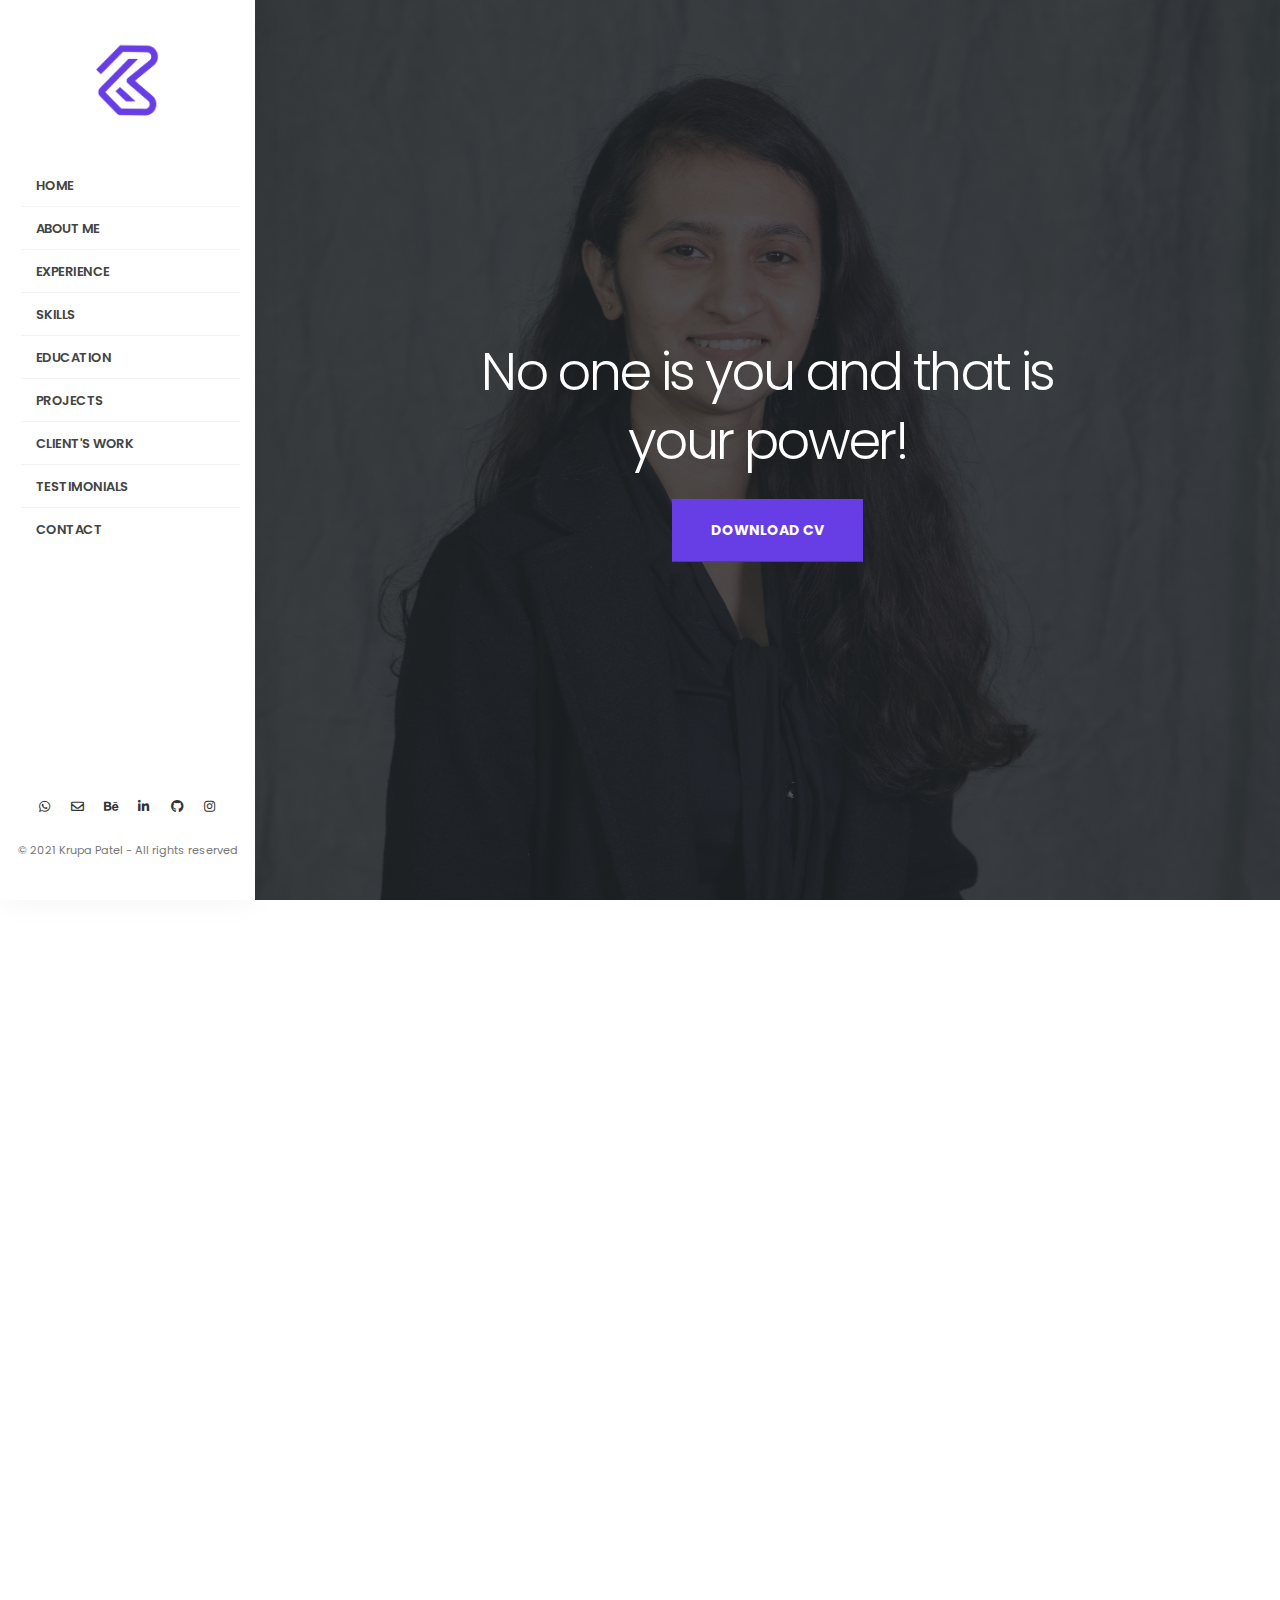
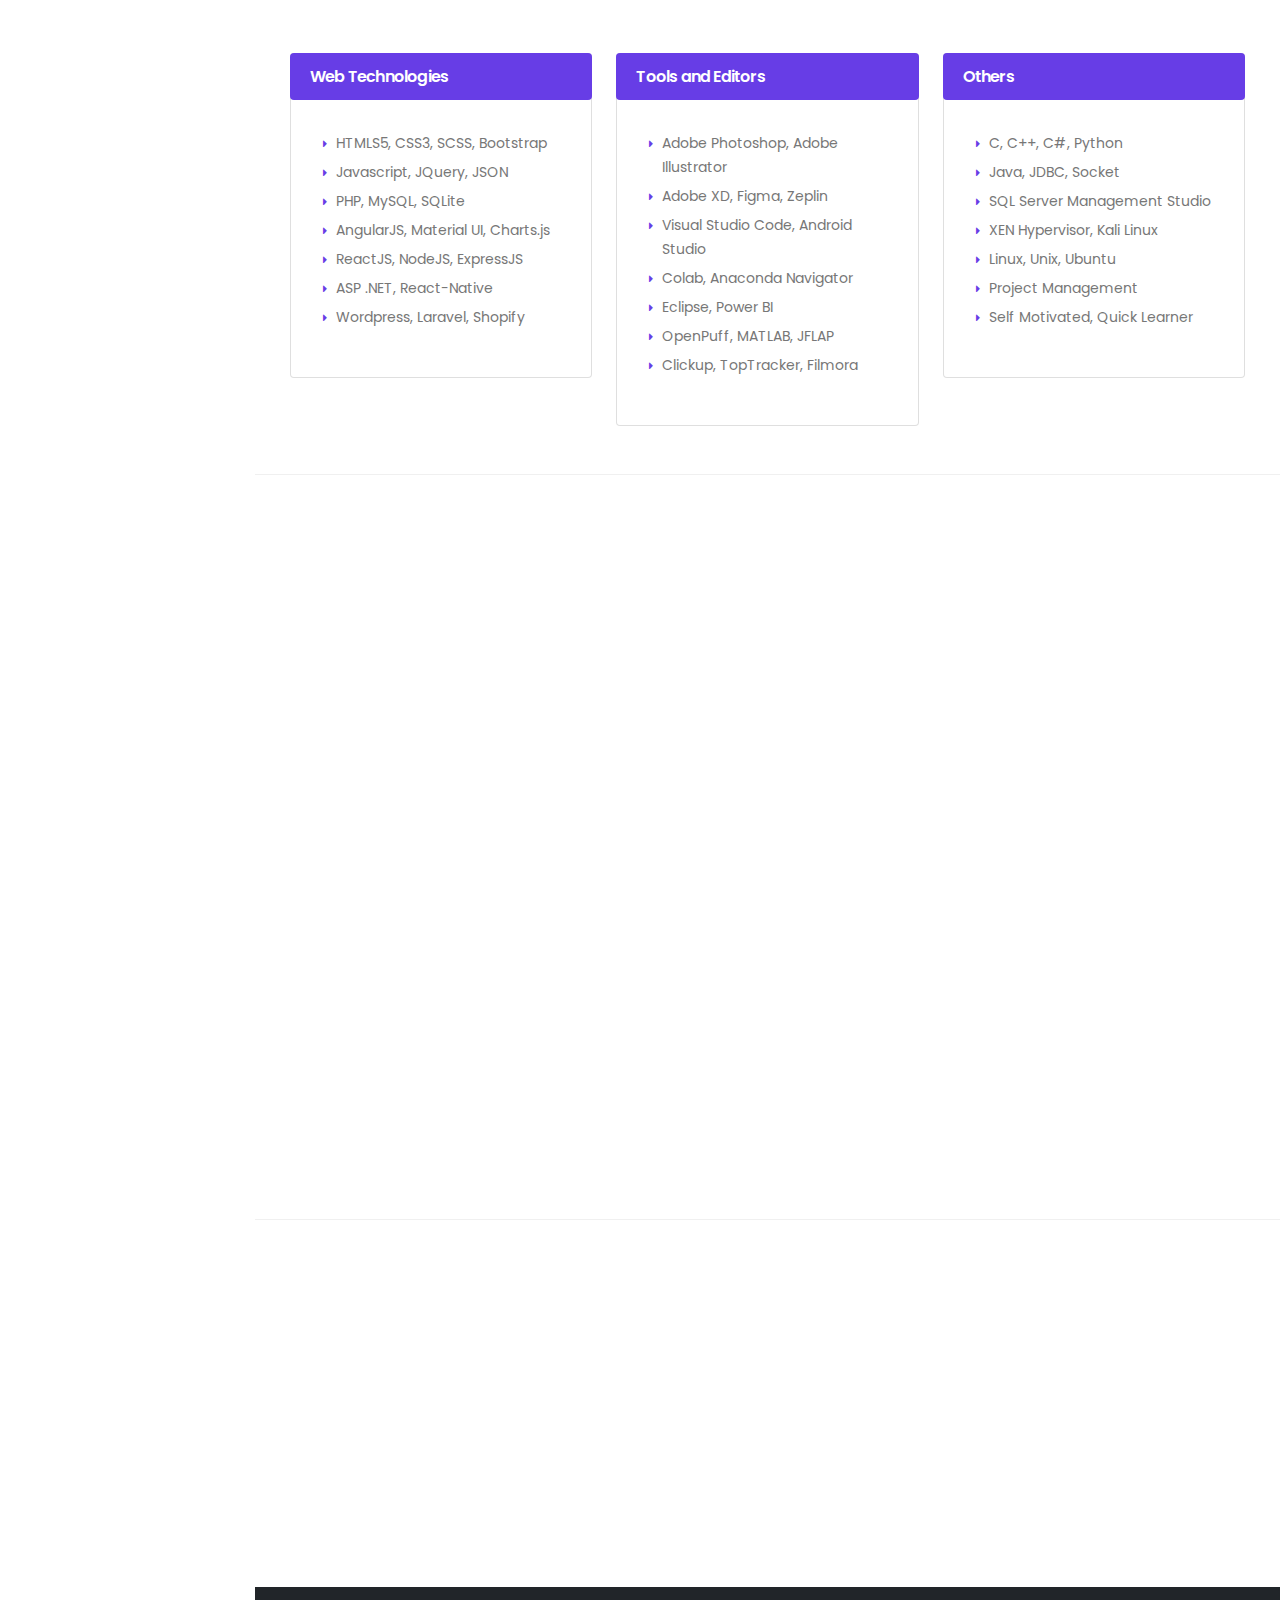
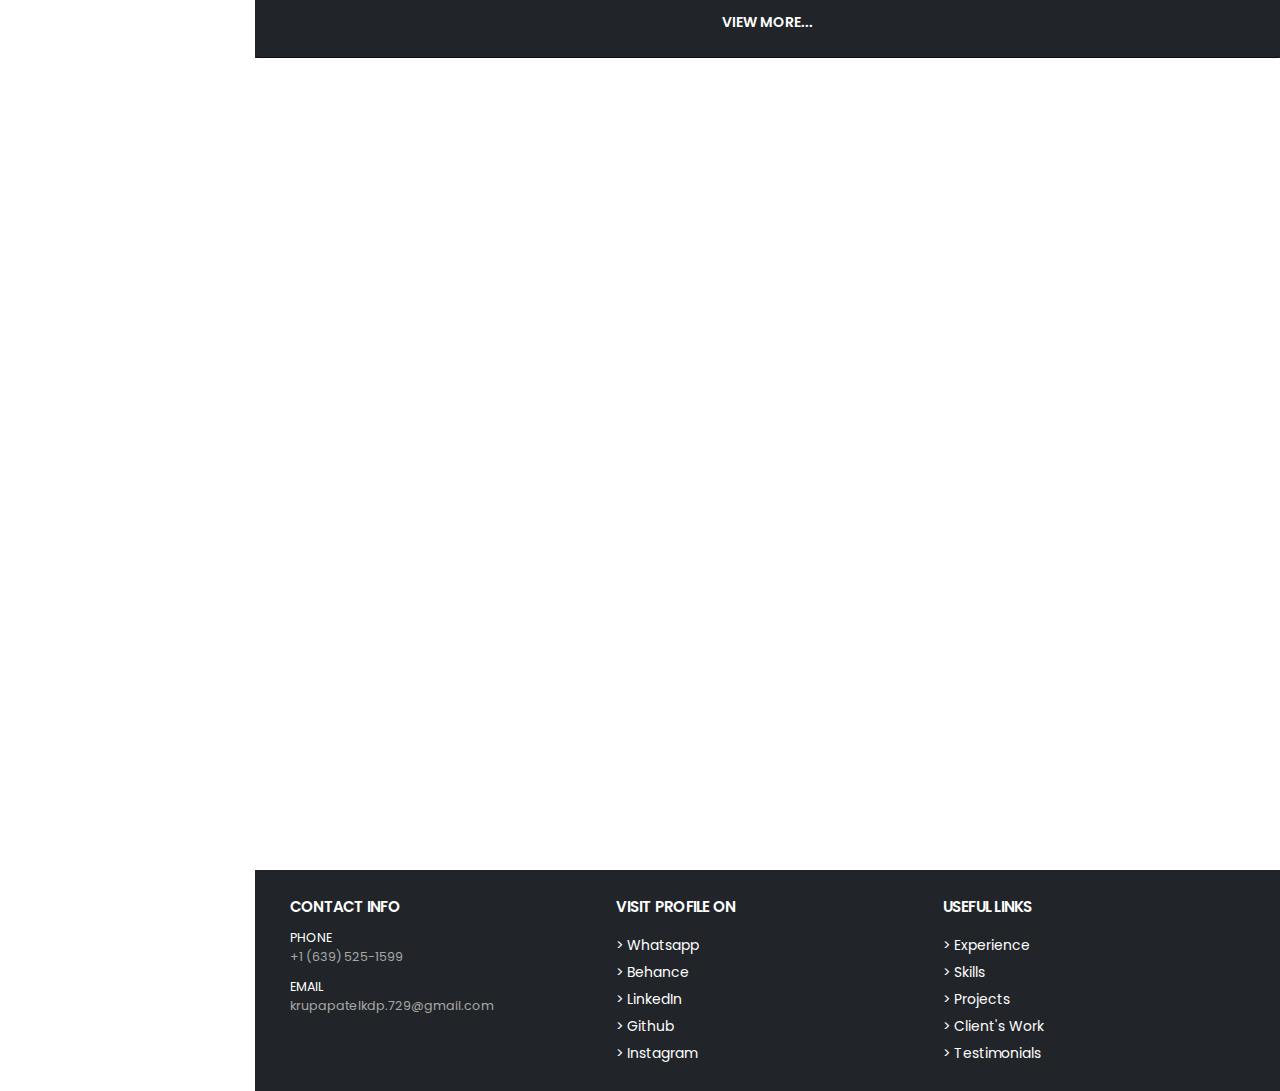
==== commit bc952b4a: "Update Index" ====
--- a/index.html
+++ b/index.html
@@ -79,6 +79,9 @@
 															<a class="" href="#skill">Skills</a>
 														</li>
 														<li class="dropdown dropdown-mega">
+															<a class="" href="#edu">Education</a>
+														</li>
+														<li class="dropdown dropdown-mega">
 															<a class="" href="academic.html">Projects</a>
 														</li>
 														<li class="dropdown dropdown-mega">
@@ -99,8 +102,8 @@
 							</div>
 							<div class="header-row justify-content-end pb-lg-3">
 								<ul class="social-icons d-none d-sm-block social-icons-clean d-sm-0">
-									<li class="social-icons-whatsapp"><a href="https://api.whatsapp.com/send?phone=16395251599&text=Hi%20Krupa!" target="_blank" title="Whatsapp"><i class="fab fa-whatsapp"></i></a></li>
-									<li class="social-icons-email"><a href="mailto:krupa94272@gmail.com" target="_blank" title="Email"><i class="far fa-envelope"></i></a></li>
+									<li class="social-icons-whatsapp"><a href="https://api.whatsapp.com/send?phone=16395251599&text=Hi%20Krupa!%I%got%your%contact%from%your%portfolio." target="_blank" title="Whatsapp"><i class="fab fa-whatsapp"></i></a></li>
+									<li class="social-icons-email"><a href="mailto:krupapatelkdp.729@gmail.com" target="_blank" title="Email"><i class="far fa-envelope"></i></a></li>
 									<li class="social-icons-behance"><a href="https://www.behance.net/krupapatel99" target="_blank" title="Behance"><i class="fab fa-behance"></i></a></li>
 									<li class="social-icons-linkedin"><a href="https://www.linkedin.com/in/krupa-patel-wd/" target="_blank" title="Linkedin"><i class="fab fa-linkedin-in"></i></a></li>
 									<li class="social-icons-behance"><a href="https://github.com/krupa15" target="_blank" title="Github"><i class="fab fa-github"></i></a></li>
@@ -137,7 +140,46 @@
 						</div>
 					</div>
 				</div>
-
+				<div class="container pt-5" id="about">
+
+					<div class="row py-4 mb-2">
+						<div class="col-md-8 order-2">
+							<div class="overflow-hidden">
+								<h2 class="text-color-dark font-weight-bold text-12 mb-2 pt-0 mt-0 appear-animation" data-appear-animation="maskUp" data-appear-animation-delay="300">Krupa Patel</h2>
+							</div>
+							<div class="appear-animation" data-appear-animation="fadeInUpShorterPlus" data-appear-animation-delay="600">
+								<h4 class="word-rotator letters type type-clean-light font-weight-bold mb-3" style="color: #673DE6;"> 
+									<span class="word-rotator-words waiting pe-3">
+										<b class="is-visible">Enthusiastic & Self-motivated</b>
+										<b>Quick & Eager Learner</b>
+										<b>Dedicated Team Player</b>
+										<b>Developer</b>
+									</span>
+								</h4>
+							</div>
+							<p class="lead appear-animation" data-appear-animation="fadeInUpShorter" data-appear-animation-delay="700">I have 4+ years of experience in Web development using various technologies and frameworks. I'm always excited to learn more about new technologies and the latest trends. I'm passionate about side hustles as well, I learnt the designing and concepts with online resources by my own. </p>
+							<p class="pb-3 appear-animation" data-appear-animation="fadeInUpShorter" data-appear-animation-delay="800">Apart from being tech-geek, I like to read books, explore different cultures, believe in consitency, spiritual & religious person, and engage in physical activities. </p>
+							<hr class="solid my-4 appear-animation" data-appear-animation="fadeInUpShorter" data-appear-animation-delay="900">
+							<div class="row align-items-center appear-animation" data-appear-animation="fadeInUpShorter" data-appear-animation-delay="1000">
+								<div class="col-lg-6">
+									<a href="https://api.whatsapp.com/send?phone=16395251599&text=Hi%20Krupa!%I%got%your%contact%from%your%portfolio." class="btn btn-modern btn-primary">Let's Connect</a>
+								</div>
+								<div class="col-sm-6 text-lg-end my-4 my-lg-0">
+									<strong class="text-uppercase text-1 me-3 text-dark">follow me</strong>
+									<ul class="social-icons float-lg-end">
+										<li class="social-icons-behance"><a href="https://www.behance.net/krupapatel99" target="_blank" title="Behance"><i class="fab fa-behance"></i></a></li>
+										<li class="social-icons-linkedin"><a href="https://www.linkedin.com/in/krupa-patel-wd/" target="_blank" title="Linkedin"><i class="fab fa-linkedin-in"></i></a></li>
+										<li class="social-icons-behance"><a href="https://github.com/krupa15" target="_blank" title="Github"><i class="fab fa-github"></i></a></li>
+										<li class="social-icons-instagram"><a href="https://www.instagram.com/quiddity_graphics/" target="_blank" title="Instagram"><i class="fab fa-instagram"></i></a></li>
+									</ul>
+								</div>
+							</div>
+						</div>
+						<div class="col-md-4 order-md-2 mb-4 mb-lg-0 appear-animation" data-appear-animation="fadeInRightShorter">
+							<img src="img/personal-2.JPG" class="img-fluid mb-2" alt="">
+						</div>
+					</div>
+				</div>
 				<div class="container" id="exp">
 					<div class="row justify-content-center pt-5">
 						<div class="col-lg-8 text-center appear-animation" data-appear-animation="fadeInUpShorter" data-appear-animation-delay="100">
@@ -149,18 +191,39 @@
 						<div class="col-md-12 col-lg-12 mb-4 appear-animation" data-appear-animation="fadeInUpShorter" data-appear-animation-delay="600">
 							<div class="card card-border card-border-top bg-color-light">
 								<div class="card-body">
-									<h4 style="margin: 0px;">Enterprise Network Engineer Co-op (Sep 2022 - Dec 2022)</h4>
-									<h4 class="card-title text-4 font-weight-bold">SaskEnergy & TransGas Inc. - Regina, SK, Canada</h4>
+									<h4 style="margin: 0px;">Software Developer (Jan 2024 - Present)</h4>
+									<h4 class="card-title text-4 font-weight-bold">WolkNetz Inc. - Remote</h4>
 									<ul class="list list-icons list-icons-sm">
-										<li><i class="fas fa-caret-right"></i> Worked with an experienced team and get to know about how crown corporations work together</li>
-										<li><i class="fas fa-caret-right"></i> Configured and programmed 4G LTE radios, got basic knowledge about other types of equipment that are used on the field for secure and seamless gas transmission</li>
-										<li><i class="fas fa-caret-right"></i> Learned the importance of topologies and security features in the real-time network</li>
-										<li><i class="fas fa-caret-right"></i> Solved an inventory problem by implementing a management system instead of manual records in an Excel file </li>
-										<li><i class="fas fa-caret-right"></i> Used data interpretation techniques to solve the problem of what to do after failure instead of going to on the field and checking it manually to save time and cost</li>
-										<li><i class="fas fa-caret-right"></i> Fetched and analyzed the real-time readings of the radios like IP address, temperature, volt, and other important parameters to detect the failure in line</li>
-										<li><i class="fas fa-caret-right"></i> Made a dynamic Excel file to make it easier for the on-field people who don't know high-tech software</li>
-										<li><i class="fas fa-caret-right"></i> Reported IP addresses that are no longer in use for security purposes</li>
-										<li><i class="fas fa-caret-right"></i> Designed a logo for an Enterprise network team</li>
+										<li><i class="fas fa-caret-right"></i> Developed an innovative online service booking platform using the Laravel framework. Optimized the platform’s
+											scalability and maintainability by leveraging Laravel’s MVC architecture.</li>
+										<li><i class="fas fa-caret-right"></i> Enhanced user experience by integrating a user-friendly interface with robust backend functionalities, significantly
+											streamlining the service booking process.</li>
+										<li><i class="fas fa-caret-right"></i> Implemented advanced functionalities such as real-time scheduling, automated service reminders, and
+											comprehensive customer management, contributing to a 10% revenue growth.</li>
+										<li><i class="fas fa-caret-right"></i> Gained valuable insights on cloud concepts including IAM roles, load balancing, resource management, and data
+											migration, enhancing operational efficiency and cloud infrastructure security.</li>
+									</ul>
+								</div>
+							</div>
+						</div>
+						<div class="col-md-12 col-lg-12 mb-4 appear-animation" data-appear-animation="fadeInUpShorter" data-appear-animation-delay="600">
+							<div class="card card-border card-border-top bg-color-light">
+								<div class="card-body"> 
+									<h4 style="margin: 0px;">Enterprise Network Engineer Coop (September 2022 - December 2022)</h4>
+									<h4 class="card-title text-4 font-weight-bold">SaskEnergy & TrasGas Inc. - Regina, SK, Canada</h4>
+									<ul class="list list-icons list-icons-sm">
+										<li><i class="fas fa-caret-right"></i> Applied technical expertise to support the integration of 4G LTE radios within the broader network
+											infrastructure, significantly enhancing operational efficiency and network reliability through advanced configuration
+											management and optimization techniques.</li>
+										<li><i class="fas fa-caret-right"></i> Employed state-of-the-art analysis techniques, including facilitation methods and dynamic modeling tools, to
+											capture and model requirements for business-driven enhancements and the introduction of innovative functionalities,
+											aligning with agile methodologies.</li>
+										<li><i class="fas fa-caret-right"></i> • Resolved an inventory management challenge by designing and implementing a robust digital management system,
+											leveraging IoT and cloud technologies to replace outdated manual record-keeping practices, which increased data
+											accuracy by 35%.</li>
+										<li><i class="fas fa-caret-right"></i> Utilized advanced data analytics and machine learning algorithms to develop targeted maintenance and repair
+											strategies, effectively reducing the need for costly equipment replacements by 60% and enhancing system
+											longevity.</li>
 									</ul>
 								</div>
 							</div>
@@ -168,42 +231,25 @@
 						<div class="col-md-12 col-lg-12 mb-4 appear-animation" data-appear-animation="fadeInUpShorter" data-appear-animation-delay="600">
 							<div class="card card-border card-border-top bg-color-light">
 								<div class="card-body">
-									<h4 style="margin: 0px;">Project Manager | Web Developer (Jun 2018 - Apr 2021)</h4>
-									<h4 class="card-title text-4 font-weight-bold">Volvere Vibe - Gujarat, India</h4>
-									<ul class="list list-icons list-icons-sm">
-										<li><i class="fas fa-caret-right"></i> Developed an E-commerce website to purchase or rent cameras, lenses, and other accessories related to it using the MVC structure</li>
-										<li><i class="fas fa-caret-right"></i> Used validation controls and extensively used database validations</li>
-										<li><i class="fas fa-caret-right"></i> Designed and developed various websites and applications based on UI/UX to create a secure and seamless user experience. Used CI/CD method for some projects</li>
-										<li><i class="fas fa-caret-right"></i> Implemented and maintained applications with waterfall methodologies</li>
-										<li><i class="fas fa-caret-right"></i> Appointed as a project manager later based on my progress</li>
-										<li><i class="fas fa-caret-right"></i> Handled multiple projects parallel with the development</li>
-										<li><i class="fas fa-caret-right"></i> Collaborate with developers and designers to meet the expectations of the client</li>
-										<li><i class="fas fa-caret-right"></i> Prepared invoices and timelines for the projects and presented them to clients</li>
-									</ul>
-								</div>
-							</div>
-						</div>
-						<div class="col-md-12 col-lg-12 mb-4 appear-animation" data-appear-animation="fadeInUpShorter" data-appear-animation-delay="600">
-							<div class="card card-border card-border-top bg-color-light">
-								<div class="card-body">
-									<h4 style="margin: 0px;">Software Developer (Jan 2020 - May 2020)</h4>
+									<h4 style="margin: 0px;">Web Developer (Jan 2020 - April 2021)</h4>
 									<h4 class="card-title text-4 font-weight-bold">(n)Code Solutions - GNFC, Gujarat, India</h4>
 									<ul class="list list-icons list-icons-sm">
-										<li><i class="fas fa-caret-right"></i> Worked with HR, senior developers, and the managing head to make the onboard process online</li>
-										<li><i class="fas fa-caret-right"></i> The company has 21 forms to complete the full onboarding process of an employee</li>
-										<li><i class="fas fa-caret-right"></i> Reduced paperwork, repeated tasks, and manual checking of each and every form
-										<li><i class="fas fa-caret-right"></i> Worked closely with HR for requirement gathering and to chop it down into features and functionalities of web application</li>
-										<li><i class="fas fa-caret-right"></i> Based on that, designed the whole front-end, developed CRUD operations, and handled the back-end in SQL</li>
-										<li><i class="fas fa-caret-right"></i> Used nested validation and implemented regular expressions when needed</li>
-										<li><i class="fas fa-caret-right"></i> Generated replica of all the forms using HTML and .NET which can be downloaded with a single click</li>
+										<li><i class="fas fa-caret-right"></i> Engineered comprehensive data validation frameworks utilizing advanced regular expressions to bolster the
+											integrity and security of user inputs across various modules of the platform, significantly reducing data breaches and
+											enhancing system reliability.</li>
+										<li><i class="fas fa-caret-right"></i> Led the development of a state-of-the-art E-commerce platform for camera gear, employing MVC
+											architecture and intricate regular expression validations to ensure flawless data transactions. This initiative propelled a
+											10% increase in monthly sales and featured an intuitive admin panel that streamlined backend operations and
+											improved financial tracking.</li>
+										<li><i class="fas fa-caret-right"></i> Authored and refined Software Requirement Specification Reports, incorporating detailed Gantt charts and
+											precise timelines, which dramatically improved project execution and stakeholder communication, thereby optimizing
+											resource allocation and deadline adherence. </li>
+										<li><i class="fas fa-caret-right"></i> Directed and orchestrated multiple high-stakes projects simultaneously, fostering a collaborative environment
+											among developers and designers to not only meet but exceed client expectations. This leadership significantly contributed
+											to maintaining high client satisfaction and delivering solutions that consistently aligned with strategic business goals.</li>
 									</ul>
 								</div>
 							</div>
-						</div>
-					</div>
-					<div class="row justify-content-center">
-						<div class="col-lg-4 text-center appear-animation" data-appear-animation="fadeInUpShorter" data-appear-animation-delay="100">
-							<a href="academic.html" class="btn btn-3d btn-primary mb-2">View Academic Projects</a>
 						</div>
 					</div>
 				</div>
@@ -428,7 +474,7 @@
 					</div>
 				</div>
 				<div class="container-fluid bg-color-dark">
-					<div class="row">
+					<div class="row" style="margin-top: -2px">
 						<div class="col text-center p-0">
 							<a class="btn btn-dark w-100 text-3 py-4" href="work.html">VIEW MORE...</a>
 						</div>
@@ -567,28 +613,28 @@
  
 			<footer id="footer" class="footer-texts-more-lighten">
 				<div class="container">
-					<div class="row py-4 my-5">
+					<div class="row py-4">
 						<div class="col-md-6 col-lg-4 mb-5 mb-lg-0">
 							<h5 class="text-4 text-color-light mb-3">CONTACT INFO</h5>
 							<ul class="list list-unstyled">
-								<li class="pb-1 mb-2">
+								<!--<li class="pb-1 mb-2">
 									<span class="d-block font-weight-normal line-height-1 text-color-light">ADDRESS</span> 
-									Regina, SK S4S 6A7, Canada
-								</li>
+									Canada
+								</li>-->
 								<li class="pb-1 mb-2">
 									<span class="d-block font-weight-normal line-height-1 text-color-light">PHONE</span>
 									<a href="tel:+16395251599">+1 (639) 525-1599</a>
 								</li>
 								<li class="pb-1 mb-2">
 									<span class="d-block font-weight-normal line-height-1 text-color-light">EMAIL</span>
-									<a href="mailto:krupa94272@gmail.com"><span class="__cf_email__" data-cfemail="771a161e1b37120f161a071b125914181a">krupa94272@gmail.com</span></a>
+									<a href="mailto:krupapatelkdp.729@gmail.com"><span class="__cf_email__" data-cfemail="771a161e1b37120f161a071b125914181a">krupapatelkdp.729@gmail.com</span></a>
 								</li>
 							</ul>
 						</div>
 						<div class="col-md-6 col-lg-4 mb-5 mb-md-0">
 							<h5 class="text-4 text-color-light mb-3">Visit Profile On</h5>
 							<article>
-								<a href="https://api.whatsapp.com/send?phone=16395251599&text=Hi%20Krupa!" target="_blank" class="text-color-light text-3-5"> > Whatsapp</a>
+								<a href="https://api.whatsapp.com/send?phone=16395251599&text=Hi%20Krupa!%I%got%your%contact%from%your%portfolio." target="_blank" class="text-color-light text-3-5"> > Whatsapp</a>
 							</article>
 							<article>
 								<a href="https://www.behance.net/krupapatel99" target="_blank" class="text-color-light text-3-5"> > Behance</a>
@@ -612,13 +658,13 @@
 								<a href="#skill" class="text-color-light text-3-5"> > Skills</a>
 							</article>
 							<article>
-								<a href="#work" class="text-color-light text-3-5"> > Recent Projects</a>
+								<a href="academic.html" class="text-color-light text-3-5"> > Projects</a>
+							</article>
+							<article>
+								<a href="work.html" class="text-color-light text-3-5"> > Client's Work</a>
 							</article>
 							<article>
 								<a href="#review" class="text-color-light text-3-5"> > Testimonials</a>
-							</article>
-							<article>
-								<a href="#edu" class="text-color-light text-3-5"> > Education</a>
 							</article>
 						</div>
 					</div>
--- a/css/theme.css
+++ b/css/theme.css
@@ -2481,7 +2481,7 @@
 	}
 
 	#header .header-nav.header-nav-links-side-header nav > ul > li > a {
-		padding: 10px 15px !important;
+		padding: 8px 15px !important;
 		min-height: 0 !important;
 		border-bottom: 1px solid rgba(0, 0, 0, 0.05);
 		border-radius: 0;
